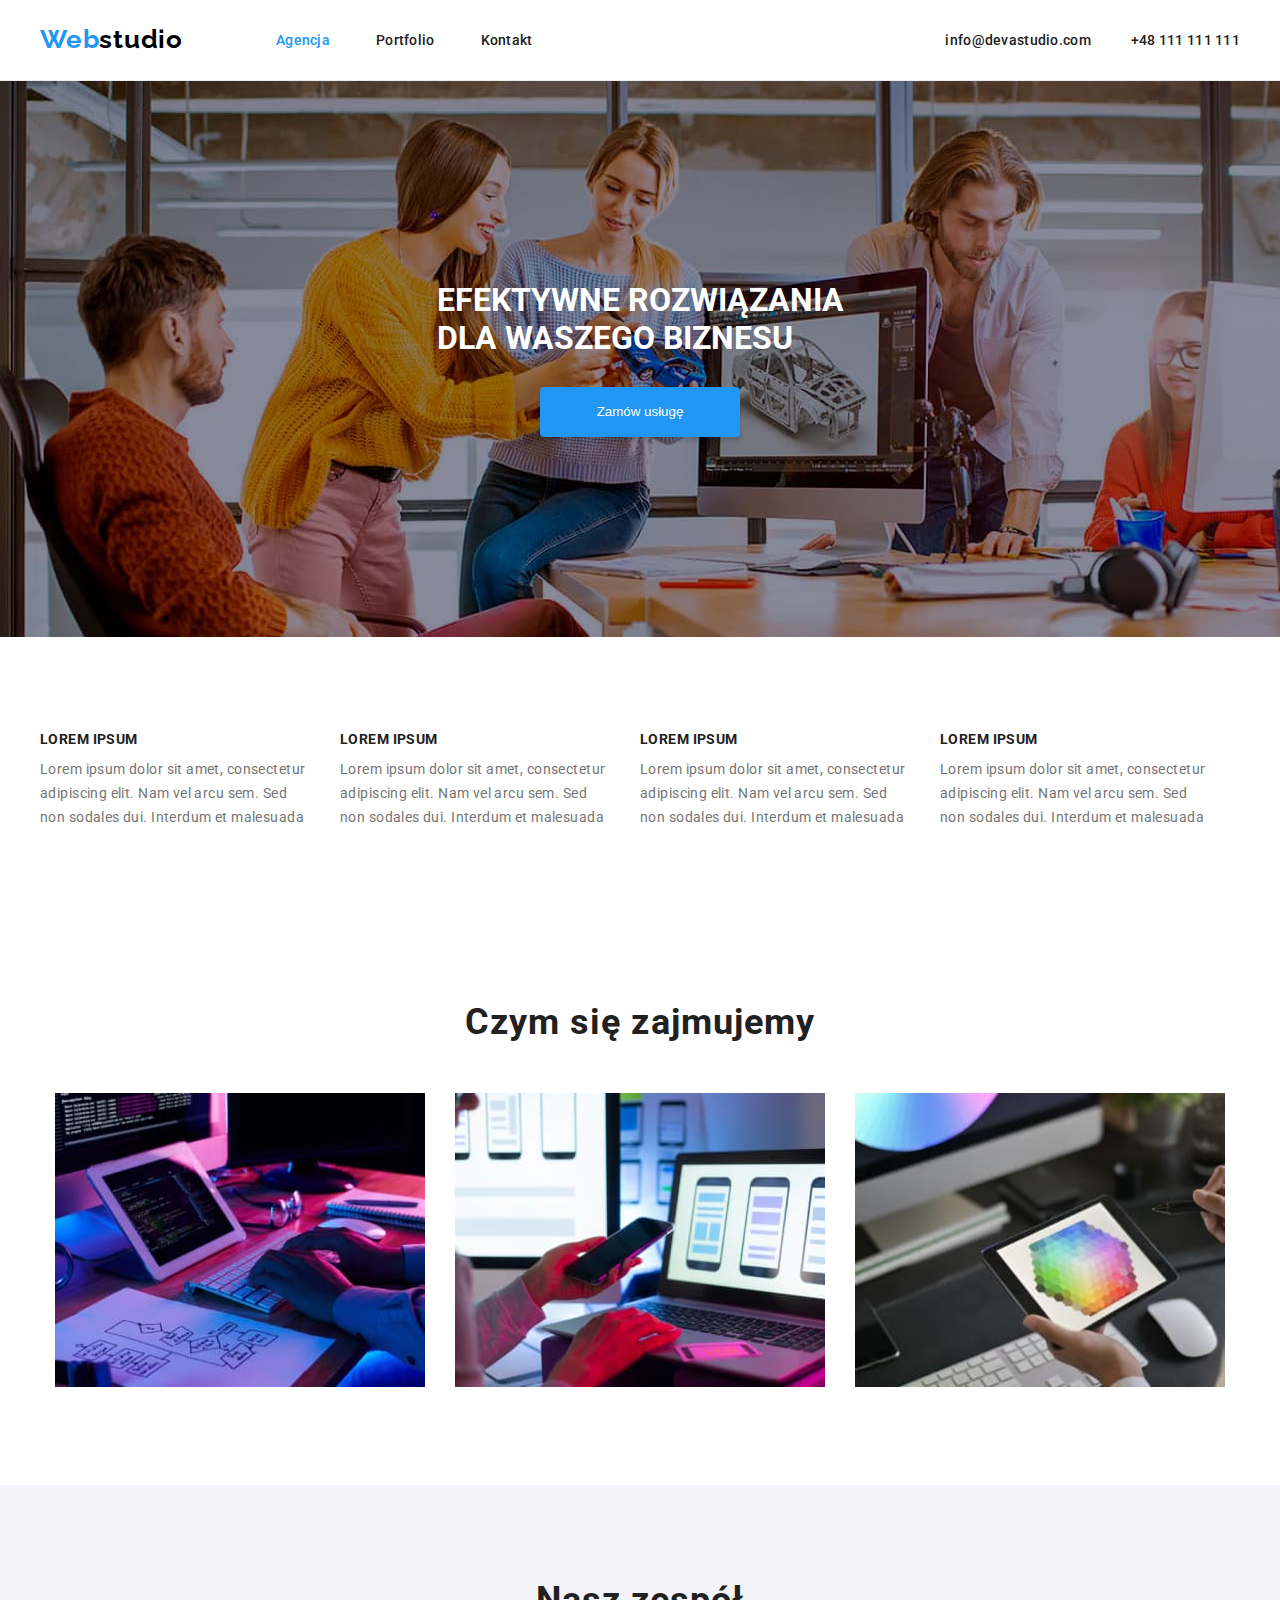
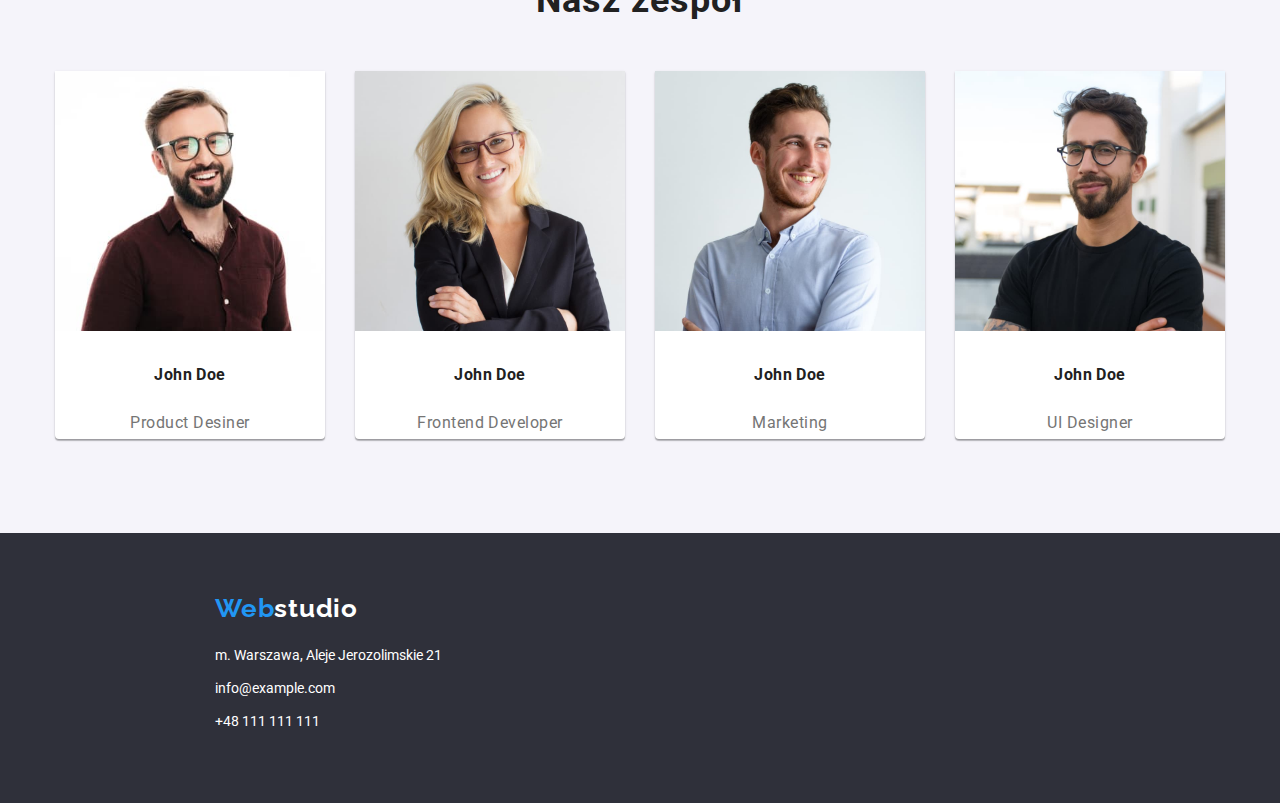
==== index.html @ 1293453a "changed class names" ====
<!DOCTYPE html>
<html lang="pl">
  <head>
    <meta charset="UTF-8" />
    <meta http-equiv="X-UA-Compatible" content="IE=edge" />
    <meta name="viewport" content="width=device-width, initial-scale=1.0" />
    <title>Webstudio</title>
    <link rel="preconnect" href="https://fonts.googleapis.com" />
    <link rel="preconnect" href="https://fonts.gstatic.com" crossorigin />
    <link
      href="https://fonts.googleapis.com/css2?family=Raleway:wght@700&family=Roboto:wght@400;500;700;900&display=swap"
      rel="stylesheet"
    />
    <link
      rel="stylesheet"
      href="https://fonts.googleapis.com/css2?family=Montserrat:wght@400;700&family=Raleway:wght@700&family=Roboto:wght@400;500;700;900&display=swap" 
    />
    <link href="./css/styles.css" rel="stylesheet" />
  </head>

  <body>
    <header class="header-container border">
      <div class="header-content">
        <nav>
          <ul class="header-content-list">
            <li>
              <a class="menu-item-one" href="./index.html"
                >Web<span class="menu-color">studio</span></a
              >
            </li>

            <li><a class="menu-item-two" href="./index.html">Agencja</a></li>

            <li>
              <a class="menu-item-three" href="./portofolio.html">Portfolio</a>
            </li>

            <li><a class="menu-item-four" href="/Kontakt">Kontakt</a></li>
          </ul>
        </nav>
        <ul class="link header-content-list">
          <li>
            <a class="menu-item-five" href="mailto:info@devstudio.com"
              >info@devastudio.com</a
            >
          </li>
          <li>
            <a class="menu-item-six" href="tel:+48111111111">+48 111 111 111</a>
          </li>
        </ul>
      </div>
    </header>

    <main class="container">
      <div class="main-title title-color size-color">
        <h1 class="main-title">EFEKTYWNE ROZWIĄZANIA <br> DLA WASZEGO BIZNESU</h1>
        <button type="button" class="box-first">Zamów usługę</button>
      </div>

      <div>
        <ul class="lorem-list">
          <li>
            <h3 class="name-color">LOREM IPSUM</h3>
            <p class="name-description">
              Lorem ipsum dolor sit amet, consectetur adipiscing elit. Nam vel
              arcu sem. Sed non sodales dui. Interdum et malesuada
            </p>
          </li>

          <li>
            <h3 class="name-color">LOREM IPSUM</h3>
            <p class="name-description">
              Lorem ipsum dolor sit amet, consectetur adipiscing elit. Nam vel
              arcu sem. Sed non sodales dui. Interdum et malesuada
            </p>
          </li>

          <li>
            <h3 class="name-color">LOREM IPSUM</h3>
            <p class="name-description">
              Lorem ipsum dolor sit amet, consectetur adipiscing elit. Nam vel
              arcu sem. Sed non sodales dui. Interdum et malesuada
            </p>
          </li>
          <li>
            <h3 class="name-color">LOREM IPSUM</h3>
            <p class="name-description">
              Lorem ipsum dolor sit amet, consectetur adipiscing elit. Nam vel
              arcu sem. Sed non sodales dui. Interdum et malesuada
            </p>
          </li>
        </ul>
      </div>

        <div class="gap">
        <h2 class="name-color second-title">Czym się zajmujemy</h2>

        <ul class="photo-first-page">
          <li>
            <img
              src="./images/index_img/klawiatura.jpg"
              alt="dłonie na klawiaturze"
              width="370"
              height="294"
            />
          </li>
          <li>
            <img
              src="./images/index_img/telefon.jpg"
              alt="telefon w dłoni"
              width="370"
              height="294"
            />
          </li>
          <li>
            <img
              src="./images/index_img/tablet.jpg"
              alt="tablet w dłoni"
              width="370"
              height="294"
            />
          </li>
        </ul>
        </div>

        <div class="page-color gap">
          <h2 class="name-color last-title">Nasz zespół</h2>
          <ul class="list-photo-name">
            <li>
              <div class="photo-name">
                <figure>
                  <img
                    src="./images/index_img/product_designer.jpg"
                    alt="zdjęcie John Doe"
                    width="270"
                    height="260"
                  />
                  <figcaption>
                    <div class="name">
                    <b>John Doe</b></div><br /><div class="occupation">
                    Product Desiner</div>
                  </figcaption>
                </figure>
              </div>
            </li>

            <li>
              <div class="photo-name">
                <figure>
                  <img
                    src="./images/index_img/frontend_developer.jpg"
                    alt="zdjęcie John Doe2"
                    width="270"
                    height="260"
                  />
                  <figcaption>
                    <div class="name">
                    <b>John Doe</b></div><br /><div class="occupation">
                    Frontend Developer</div>
                  </figcaption>
                </figure>
              </div>
            </li>

            <li>
              <div class="photo-name">
                <figure>
                  <img
                    src="./images/index_img/marketing.jpg"
                    alt="zdjęcie John Doe3"
                    width="270"
                    height="260"
                  />
                  <figcaption>
                    <div class="name">
                    <b>John Doe</b></div><br /><div class="occupation">
                    Marketing</div>
                  </figcaption>
                </figure>
              </div>
            </li>

            <li>
              <div class="photo-name">
                <figure>
                  <img
                    src="./images/index_img/ui_designer.jpg"
                    alt="zdjęcie John Doe4"
                    width="270"
                    height="260"
                  />
                  <figcaption>
                    <div class="name">
                    <b>John Doe</b></div><br /><div class="occupation">
                    UI Designer</div>
                  </figcaption>
                </figure>
              </div>
            </li>
          </ul>
        </div>

    </main>

    <footer >
      <address class="container-footer">
          <a class="foot-name" href="./index.html"
            >Web<span class="foot-menu-color">studio</span></a
          >
          <ul class="footer-list">
        <li class="foot-data">m. Warszawa, Aleje Jerozolimskie 21</li>
        <li class="foot-data">info@example.com</li>
        <li class="foot-data">+48 111 111 111</li>
      </ul>
      </address>
    </footer>
  </body>
</html>
---- css/styles.css ----
:root {
  --brand-color: #212121;
  --item-color: #2196f3;
  --link-color: #757575;
  --second-background: #f5f4fa;
  --third-background: #2f303a;
}

* {
  /* box-sizing: border-box; */
  margin: 0;
  padding: 0;
}

body {
  font-family: 'Roboto', sans-serif;
  color: var(--brand-color);
}

.menu-item-one {
  font-family: 'Raleway';
  font-weight: 700;
  font-size: 26px;
  line-height: 1.19;
  letter-spacing: 0.03em;
  color: var(--item-color);
}

.menu-item-two {
  font-weight: 500;
  font-size: 14px;
  line-height: 1.14;
  letter-spacing: 0.02em;
  color: var(--item-color);
}

.menu-item-twenty-two {
  font-weight: 500;
  font-size: 14px;
  line-height: 1.14;
  letter-spacing: 0.02em;
  color: var(--brand-color);
}

.menu-item-twenty-two:hover {
  color: var(--item-color);
}

.menu-item-twenty-two:focus {
  color: var(--item-color);
}

.menu-item-three {
  font-weight: 500;
  font-size: 14px;
  line-height: 1.14;
  letter-spacing: 0.02em;
  color: var(--brand-color);
}

.menu-item-three:hover {
  color: var(--item-color);
}

.menu-item-three:focus {
  color: var(--item-color);
}

.menu-item-thirty-three {
  font-weight: 500;
  font-size: 14px;
  line-height: 1.14;
  letter-spacing: 0.02em;
  color: var(--item-color);
}

.menu-item-four {
  font-weight: 500;
  font-size: 14px;
  line-height: 1.14;
  letter-spacing: 0.02em;
  color: var(--brand-color);
}

.menu-item-four:hover {
  color: var(--item-color);
}

.menu-item-four:focus {
  color: var(--item-color);
}

.menu-item-five {
  font-weight: 500;
  font-size: 14px;
  line-height: 1.14;
  letter-spacing: 0.02em;
  color: var(--brand-color);
}

.menu-item-five:hover {
  color: var(--item-color);
}

.menu-item-five:focus {
  color: var(--item-color);
}

.menu-item-six {
  font-weight: 500;
  font-size: 14px;
  line-height: 1.14;
  letter-spacing: 0.02em;
  color: var(--brand-color);
}

.menu-item-six:hover {
  color: var(--item-color);
}

.menu-item-six:focus {
  color: var(--item-color);
}

.menu-color {
  color: #ffffff;
}

/* 
  .list {
    list-style-type: none;
  }  */

a:link {
  text-decoration: none;
}

.email {
  text-decoration: underline;
}

.container-footer {
  min-width: 1200px;
  margin: auto;
  display: flex;
  flex-direction: column;
  align-items: flex-start;
  justify-content: center;
  padding-top: 60px;
  padding-bottom: 60px;

 
  padding-left: 215px;
  font-style: normal;
  background: var(--third-background);
}

/* .foot-menu {
    font-style: normal;
    background: var(--third-background);

  } */

.foot-name {
  font-family: 'Raleway';
  font-style: normal;
  font-weight: 700;
  font-size: 26px;
  line-height: 1.19;
  letter-spacing: 0.03em;
  color: var(--item-color);
}

.foot-name:hover,
.foot-name:focus {
  color: rgb(118, 164, 207);
}

.foot-menu-color {
  color: #ffffff;
}

.foot-menu-color:hover,
.foot-menu-color:focus {
  color: rgb(118, 164, 207);
}

.foot-data {
  font-family: 'Roboto';
  font-style: normal;
  font-weight: 400;
  font-size: 14px;
  line-height: 1.71;
  color: #ffffff;
  cursor: pointer;
  margin-bottom: 9px;
}

.foot-data:hover {
  color: rgba(255, 255, 255, 0.6);
}

.footer-list {
  list-style-type: none;
  margin-top: 20px;
}

.title-color {
  min-width: 1200px;
  /* height: 600px; */
  background: #2f303a;
  color: #ffffff;
  display: flex;
  align-items: center;
  padding-top: 200px;
  padding-bottom: 200px;
  background-image: url(/images/index_img/background-title.jpg);
  
}

.main-title {
  display: flex;
  align-items: center;
  flex-direction: column;
  justify-content: center;
}

.name-color {
  color: var(--brand-color);
}

.name-description {
  color: var(--link-color);
}

nav .menu-color {
  color: #000000;
}

.box-first {
  background: var(--item-color);
  box-shadow: 0px 4px 4px rgba(0, 0, 0, 0.15);
  border-radius: 4px;
  color: #ffffff;
  border: none;
  cursor: pointer;
  display: flex;
  justify-content: center;
  align-items: center;
  width: 200px;
  height: 50px;
  margin-top: 30px;
}

.box-first:hover {
  background: #7cbef4;
}

.buttons {
  width: 1200px;
  margin: auto;
  list-style-type: none;
  display: flex;
  justify-content: center;
  /* align-items: center; */
  margin-bottom: 56px;
  padding-top: 94px;
}

.second-nav-bar {
  display: flex;
  justify-content: center;
  align-items: center;
  margin-right: 8px;
  /* margin-top: 100px;  czy to musi tu być? */
  width: 121px;
  height: 38px;
  background: #2196f3;
  box-shadow: 0px 3px 1px rgba(0, 0, 0, 0.1), 0px 1px 2px rgba(0, 0, 0, 0.08),
    0px 2px 2px rgba(0, 0, 0, 0.12);
  border-radius: 4px;
  cursor: pointer;
}

.btn-hover {
  border: none;
  background: #ffffff;
}

.btn-hover:hover {
  background: var(--item-color);
  box-shadow: 0px 3px 1px rgba(0, 0, 0, 0.1), 0px 1px 2px rgba(0, 0, 0, 0.08),
    0px 2px 2px rgba(0, 0, 0, 0.12);
  border-radius: 4px;
}

.page-color {
  min-width: 1200px;
  margin: auto;
  background: var(--second-background);
  /* padding-top: 94px;
    padding-bottom: 94px; */
}

button[type='button'] {
  cursor: pointer;
}

.container {
  /* width: 1200px; */
  margin: auto;
  /* padding-top: 94px; */
  /* padding-bottom: 94px; */
}

.border {
  border-bottom: 1px solid #ececec;
  min-width: 1200px;
  /* padding-bottom: 94px; */
}

.header-container {
  /* width: 1200px;
  margin: auto; */
  /* padding-top: 94px; */
  padding-bottom: 25px;
  padding-top: 24px;
}

.header-content {
  width: 1200px;
  margin: auto;
  display: flex;
  align-items: center;
  justify-content: space-between;
 
}

.header-content-list {
  display: flex;
  flex-direction: row;
  align-items: center;
  list-style-type: none;
}

.menu-item-one {
  /* margin-left: 215px; */
  margin-right: 93px;
  margin-top: 24px;
  margin-bottom: 25px;
}

.menu-item-two {
  margin-top: 24px;
  margin-bottom: 25px;
  margin-right: 46px;
}

.menu-item-twenty-two {
  margin-top: 24px;
  margin-bottom: 25px;
  margin-right: 46px;
}

.menu-item-three {
  margin-top: 24px;
  margin-bottom: 25px;
  margin-right: 46px;
}

.menu-item-thirty-three {
  margin-top: 24px;
  margin-bottom: 25px;
  margin-right: 46px;
}

.menu-item-four {
  margin-top: 24px;
  margin-bottom: 25px;
  margin-right: 50px;
}

.menu-item-five {
  margin-top: 32px;
  margin-bottom: 32px;
  margin-right: 40px;
}

.menu-item-six {
  margin-top: 32px;
  margin-bottom: 32px;
}

.second-title {
  margin-bottom: 50px;
  font-family: 'Roboto';
  font-style: normal;
  font-weight: 700;
  font-size: 36px;
  line-height: 42px;
  text-align: center;
  letter-spacing: 0.03em;
}

.photo-first-page {
  gap: 30px;
  /* padding-bottom: 94px; */
  display: flex;
  list-style-type: none;
  justify-content: center;
}

.last-title {
  margin-bottom: 50px;
  font-family: 'Roboto';
  font-style: normal;
  font-weight: 700;
  font-size: 36px;
  line-height: 42px;
  text-align: center;
  letter-spacing: 0.03em;
}

.picture-portfolio {
  width: 1200px;
  margin: auto;
  display: flex;
  flex-wrap: wrap;
  justify-content: space-between;
  align-content: center;
  justify-content: center;
  list-style-type: none;
  padding-bottom: 94px;
}

.picture-portfolio > li {
  margin-left: 30px;
  margin-bottom: 30px;
}

.lorem-list {
  display: flex;
  list-style-type: none;
  justify-content: center;
}

li > h3 {
  padding-top: 94px;
  font-family: 'Roboto';
  font-style: normal;
  font-weight: 700;
  font-size: 14px;
  line-height: 16px;
  letter-spacing: 0.03em;
  text-transform: uppercase;
  margin-bottom: 10px;
}

li > p {
  font-family: 'Roboto';
  font-style: normal;
  font-weight: 400;
  font-size: 14px;
  line-height: 24px;
  letter-spacing: 0.03em;
  margin-right: 30px;
  width: 270px;
  height: 75px;
  margin-bottom: 75px;
}

.list-photo-name {
  /* width: 1200px; */
  display: flex;
  align-items: center;
  justify-content: center;
  /* justify-content: space-between; */
  list-style-type: none;
}

.photo-name {
  display: flex;
  flex-direction: row;
  align-items: flex-start;
  margin-inline: 15px;
  /* margin-right: 30px; */
  width: 270px;
  height: 368px;
  background: #ffffff;
  box-shadow: 0px 1px 3px rgba(0, 0, 0, 0.12), 0px 1px 1px rgba(0, 0, 0, 0.14),
    0px 2px 1px rgba(0, 0, 0, 0.2);
  border-radius: 0px 0px 4px 4px;
}

.name {
  display: flex;
  justify-content: center;
  align-items: center;
  padding-top: 30px;
  padding-bottom: 10px;
  font-family: 'Roboto';
font-style: normal;
font-weight: 500;
font-size: 16px;
line-height: 19px;
text-align: center;
letter-spacing: 0.03em;
margin: 0;
}

.occupation {
  display: flex;
  justify-content: center;
  align-items: center;
  padding-top: 0px;
  font-family: 'Roboto';
font-style: normal;
font-weight: 400;
font-size: 16px;
line-height: 19px;
text-align: center;
letter-spacing: 0.03em;
color: #757575;
}


.gap {
  padding-top: 94px;
  padding-bottom: 94px;
}
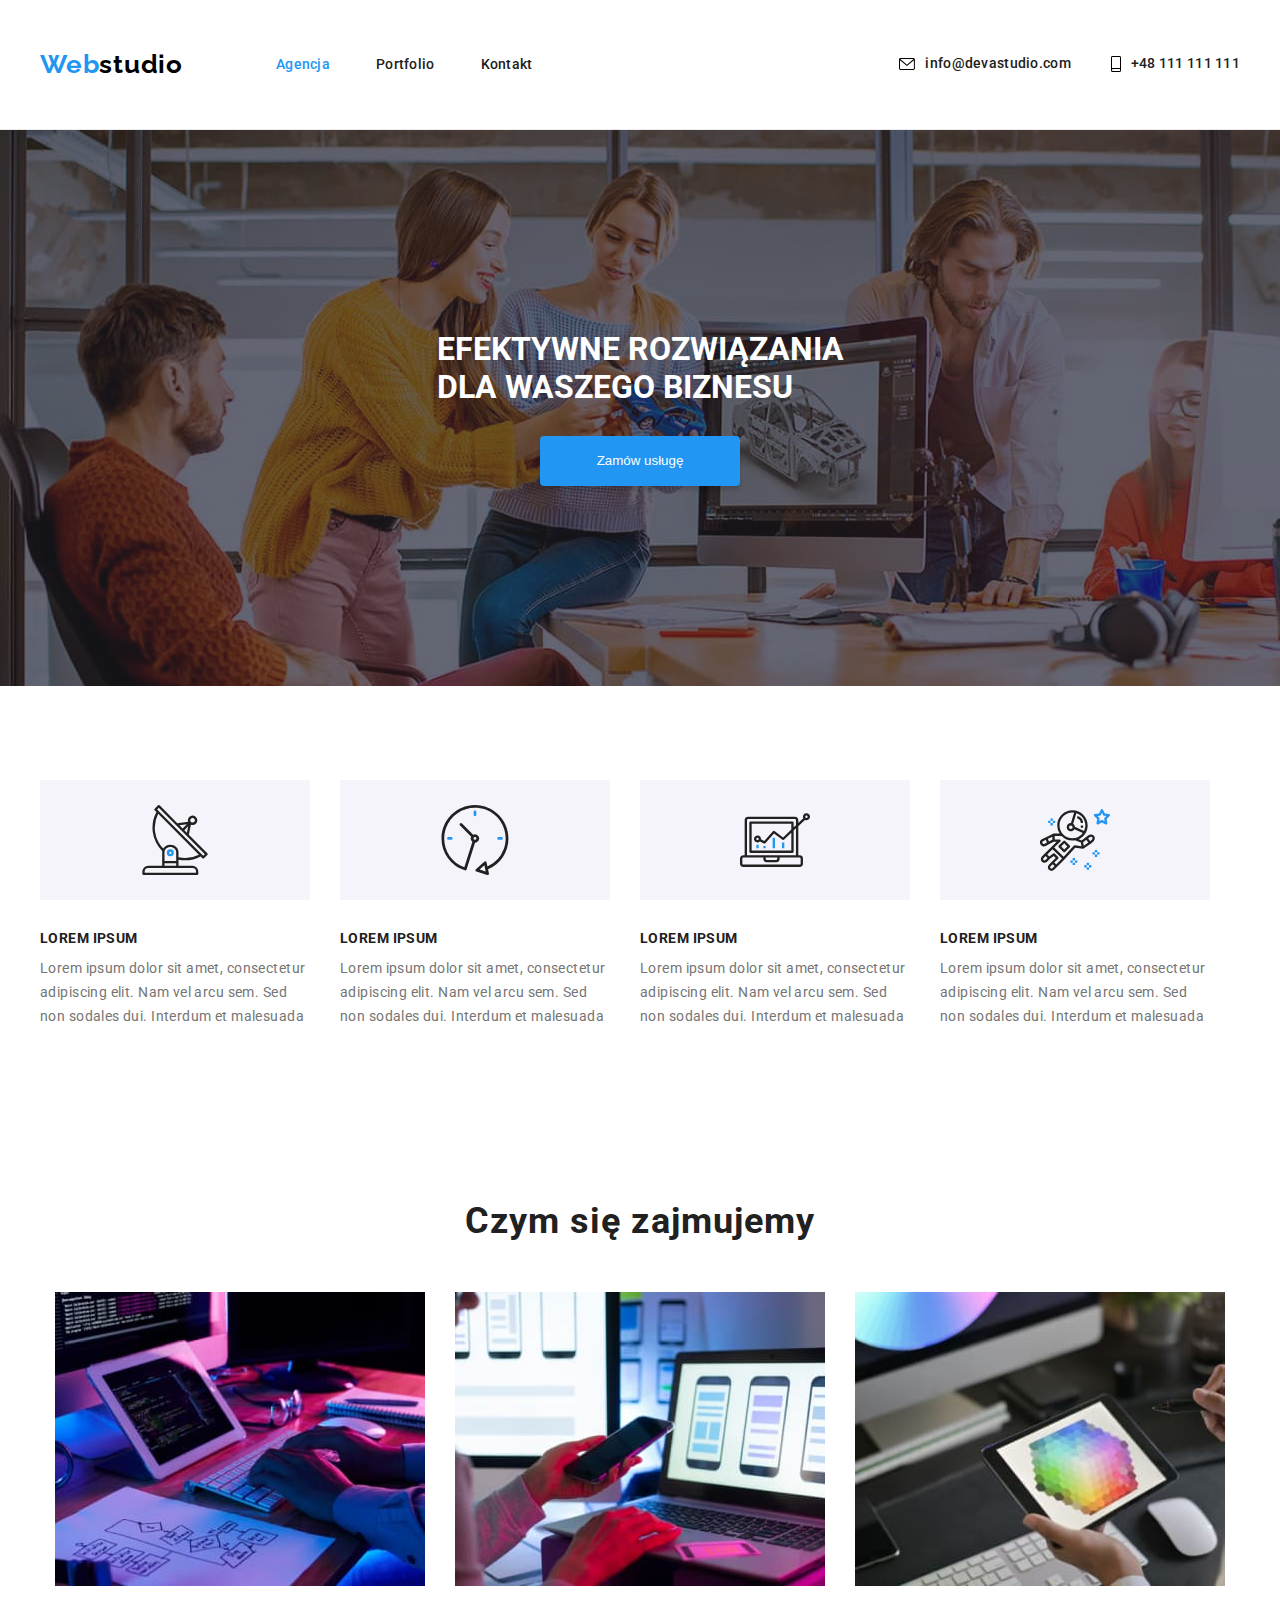
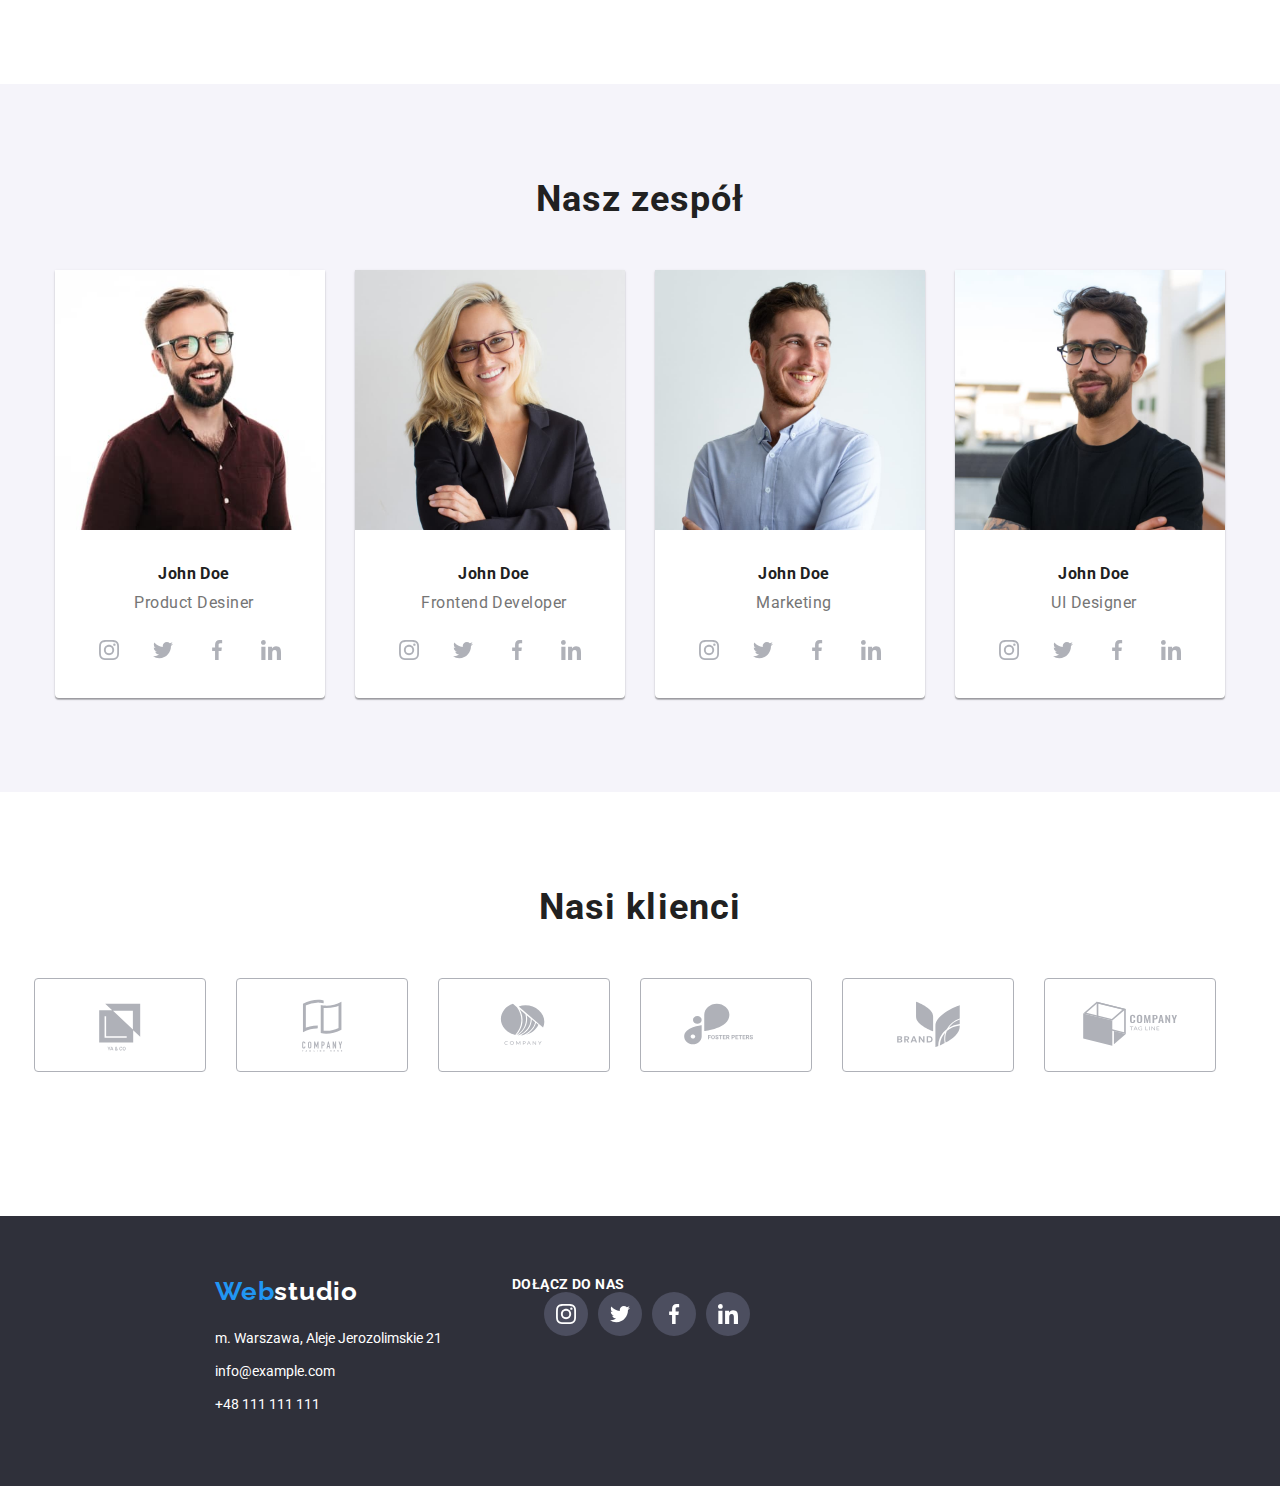
==== commit c3e23d8e: "added svg icons" ====
--- a/index.html
+++ b/index.html
@@ -39,12 +39,18 @@
           </ul>
         </nav>
         <ul class="link header-content-list">
-          <li>
+         <li class="contact">
+          <svg class="contact-icon" width="16" height="12">
+            <use href="/images/icons.svg#icon-envelope"></use>
+          </svg>
             <a class="menu-item-five" href="mailto:info@devstudio.com"
               >info@devastudio.com</a
             >
           </li>
-          <li>
+          <li class="contact">
+            <svg class="contact-icon" width="10" height="16">
+              <use href="/images/icons.svg#icon-smartphone"></use>
+            </svg>
             <a class="menu-item-six" href="tel:+48111111111">+48 111 111 111</a>
           </li>
         </ul>
@@ -57,9 +63,14 @@
         <button type="button" class="box-first">Zamów usługę</button>
       </div>
 
-      <div>
+      <div class="section-lorem-list">
         <ul class="lorem-list">
-          <li>
+
+          <li class="description">
+            <div class="lorem-description-icon">
+            <svg class="description-icon" width="70" height="70">
+              <use href="/images/icons.svg#icon-antenna-1"></use>
+            </svg></div>
             <h3 class="name-color">LOREM IPSUM</h3>
             <p class="name-description">
               Lorem ipsum dolor sit amet, consectetur adipiscing elit. Nam vel
@@ -67,7 +78,11 @@
             </p>
           </li>
 
-          <li>
+          <li class="description">
+            <div class="lorem-description-icon">
+            <svg class="description-icon" width="70" height="70">
+              <use href="images/icons.svg#icon-clock-1"></use>
+            </svg></div>
             <h3 class="name-color">LOREM IPSUM</h3>
             <p class="name-description">
               Lorem ipsum dolor sit amet, consectetur adipiscing elit. Nam vel
@@ -75,14 +90,23 @@
             </p>
           </li>
 
-          <li>
+          <li class="description">
+            <div class="lorem-description-icon">
+            <svg class="decription-icon" width="70" height="70">
+              <use href="images/icons.svg#icon-diagram-1"></use>
+            </svg></div>
             <h3 class="name-color">LOREM IPSUM</h3>
             <p class="name-description">
               Lorem ipsum dolor sit amet, consectetur adipiscing elit. Nam vel
               arcu sem. Sed non sodales dui. Interdum et malesuada
             </p>
           </li>
-          <li>
+
+          <li class="description">
+            <div class="lorem-description-icon">
+            <svg class="description-icon" width="70" height="70">
+              <use href="images/icons.svg#icon-astronaut-1"></use>
+            </svg></div>
             <h3 class="name-color">LOREM IPSUM</h3>
             <p class="name-description">
               Lorem ipsum dolor sit amet, consectetur adipiscing elit. Nam vel
@@ -97,7 +121,7 @@
 
         <ul class="photo-first-page">
           <li>
-            <img
+            <img class="img"
               src="./images/index_img/klawiatura.jpg"
               alt="dłonie na klawiaturze"
               width="370"
@@ -126,7 +150,7 @@
         <div class="page-color gap">
           <h2 class="name-color last-title">Nasz zespół</h2>
           <ul class="list-photo-name">
-            <li>
+            <li class="photo">
               <div class="photo-name">
                 <figure>
                   <img
@@ -137,12 +161,38 @@
                   />
                   <figcaption>
                     <div class="name">
-                    <b>John Doe</b></div><br /><div class="occupation">
-                    Product Desiner</div>
+                    <b>John Doe</b></div><p><div class="occupation">
+                    Product Desiner</p>      </div>
+                    <ul class="section-social-link">
+                      <li
+                      class="social-link-hover">
+                    <a class="social-link" href="#">
+                      <svg class="social-icon"><use href="/images/icons.svg#icon-instagram-2"></use></svg>
+                    </a>
+                  </li>
+                    <li>
+                    <a class="social-link" href="#">
+                      <svg class="social-icon"><use href="/images/icons.svg#icon-twitter-1"></use></svg>
+                    </a>
+                  </li>
+                    <li>
+                    <a class="social-link" href="#">
+                      <svg class="social-icon"><use href="/images/icons.svg#icon-facebook-1"></use></svg>
+                    </a>
+                  </li>
+                    <li>
+                    <a class="social-link" href="#">
+                      <svg class="social-icon"><use href="/images/icons.svg#icon-linkedin-1"></use></svg>
+                    </a>
+                  </li>
+               </ul>
                   </figcaption>
                 </figure>
+            
               </div>
             </li>
+    
+          
 
             <li>
               <div class="photo-name">
@@ -155,8 +205,30 @@
                   />
                   <figcaption>
                     <div class="name">
-                    <b>John Doe</b></div><br /><div class="occupation">
-                    Frontend Developer</div>
+                    <b>John Doe</b></div><p><div class="occupation">
+                    Frontend Developer</p></div>
+                    <ul class="section-social-link">
+                      <li>
+                    <a class="social-link" href="#">
+                      <svg class="social-icon"><use href="/images/icons.svg#icon-instagram-2"></use></svg>
+                    </a>
+                  </li>
+                    <li>
+                    <a class="social-link" href="#">
+                      <svg class="social-icon"><use href="/images/icons.svg#icon-twitter-1"></use></svg>
+                    </a>
+                  </li>
+                    <li>
+                    <a class="social-link" href="#">
+                      <svg class="social-icon"><use href="/images/icons.svg#icon-facebook-1"></use></svg>
+                    </a>
+                  </li>
+                    <li>
+                    <a class="social-link" href="#">
+                      <svg class="social-icon"><use href="/images/icons.svg#icon-linkedin-1"></use></svg>
+                    </a>
+                  </li>
+               </ul>
                   </figcaption>
                 </figure>
               </div>
@@ -164,7 +236,7 @@
 
             <li>
               <div class="photo-name">
-                <figure>
+                <figure class="img">
                   <img
                     src="./images/index_img/marketing.jpg"
                     alt="zdjęcie John Doe3"
@@ -173,8 +245,30 @@
                   />
                   <figcaption>
                     <div class="name">
-                    <b>John Doe</b></div><br /><div class="occupation">
-                    Marketing</div>
+                    <b>John Doe</b></div><p><div class="occupation">
+                    Marketing</p></div>
+                    <ul class="section-social-link">
+                      <li>
+                    <a class="social-link" href="#">
+                      <svg class="social-icon"><use href="/images/icons.svg#icon-instagram-2"></use></svg>
+                    </a>
+                  </li>
+                    <li>
+                    <a class="social-link" href="#">
+                      <svg class="social-icon"><use href="/images/icons.svg#icon-twitter-1"></use></svg>
+                    </a>
+                  </li>
+                    <li>
+                    <a class="social-link" href="#">
+                      <svg class="social-icon"><use href="/images/icons.svg#icon-facebook-1"></use></svg>
+                    </a>
+                  </li>
+                    <li>
+                    <a class="social-link" href="#">
+                      <svg class="social-icon"><use href="/images/icons.svg#icon-linkedin-1"></use></svg>
+                    </a>
+                  </li>
+               </ul>
                   </figcaption>
                 </figure>
               </div>
@@ -191,8 +285,30 @@
                   />
                   <figcaption>
                     <div class="name">
-                    <b>John Doe</b></div><br /><div class="occupation">
-                    UI Designer</div>
+                    <b>John Doe</b></div><p><div class="occupation">
+                    UI Designer</p></div>
+                    <ul class="section-social-link">
+                      <li>
+                    <a class="social-link" href="#">
+                      <svg class="social-icon"><use href="/images/icons.svg#icon-instagram-2"></use></svg>
+                    </a>
+                  </li>
+                    <li>
+                    <a class="social-link" href="#">
+                      <svg class="social-icon"><use href="/images/icons.svg#icon-twitter-1"></use></svg>
+                    </a>
+                  </li>
+                    <li>
+                    <a class="social-link" href="#">
+                      <svg class="social-icon"><use href="/images/icons.svg#icon-facebook-1"></use></svg>
+                    </a>
+                  </li>
+                    <li>
+                    <a class="social-link" href="#">
+                      <svg class="social-icon"><use href="/images/icons.svg#icon-linkedin-1"></use></svg>
+                    </a>
+                  </li>
+               </ul>
                   </figcaption>
                 </figure>
               </div>
@@ -200,10 +316,24 @@
           </ul>
         </div>
 
+        <div class="last-section">
+          <h2 class="name-color last-title">Nasi klienci</h2>
+          <ul class="last-section-list">
+            <li>
+            <div class="last-section-icon-border">  <svg class="last-section-icon"> <use href="/images/icons.svg#icon-client-1"></use></svg></div>
+            </li>
+            <li> <div class="last-section-icon-border">  <svg class="last-section-icon"> <use href="/images/icons.svg#icon-client-2"></use></svg></div></li>
+            <li>  <div class="last-section-icon-border"> <svg class="last-section-icon"> <use href="/images/icons.svg#icon-client-3"></use></svg></div></li>
+            <li> <div class="last-section-icon-border">  <svg class="last-section-icon"> <use href="/images/icons.svg#icon-client-4"></use></svg></div></li>
+            <li> <div class="last-section-icon-border">  <svg class="last-section-icon"> <use href="/images/icons.svg#icon-client-5"></use></svg></div></li>
+            <li>  <div class="last-section-icon-border"> <svg class="last-section-icon"> <use href="/images/icons.svg#icon-client-6"></use></svg></div></li>
+          </ul>
+        </div>
     </main>
 
     <footer >
       <address class="container-footer">
+        <div class="footer-address">
           <a class="foot-name" href="./index.html"
             >Web<span class="foot-menu-color">studio</span></a
           >
@@ -212,6 +342,32 @@
         <li class="foot-data">info@example.com</li>
         <li class="foot-data">+48 111 111 111</li>
       </ul>
+    </div>
+    <div class="footer-second-section">
+      <p class="footer-second-section-title">dołącz do nas</p>
+      <ul class="section-social-link-footer">
+        <li>
+      <a class="social-link-footer" href="#">
+        <svg class="social-icon-footer"><use href="/images/icons.svg#icon-instagram-2"></use></svg>
+      </a>
+    </li>
+      <li>
+      <a class="social-link-footer" href="#">
+        <svg class="social-icon-footer"><use href="/images/icons.svg#icon-twitter-1"></use></svg>
+      </a>
+    </li>
+      <li>
+      <a class="social-link-footer" href="#">
+        <svg class="social-icon-footer"><use href="/images/icons.svg#icon-facebook-1"></use></svg>
+      </a>
+    </li>
+      <li>
+      <a class="social-link-footer" href="#">
+        <svg class="social-icon-footer"><use href="/images/icons.svg#icon-linkedin-1"></use></svg>
+      </a>
+    </li>
+ </ul>
+    </div>
       </address>
     </footer>
   </body>
--- a/css/styles.css
+++ b/css/styles.css
@@ -96,10 +96,20 @@
   line-height: 1.14;
   letter-spacing: 0.02em;
   color: var(--brand-color);
+  margin-left: 10px;
 }
 
 .menu-item-five:hover {
   color: var(--item-color);
+}
+
+.contact:hover,
+.contact:focus {
+  fill: var(--item-color)
+}
+
+.contact-icon {
+  cursor: pointer;
 }
 
 .menu-item-five:focus {
@@ -112,7 +122,10 @@
   line-height: 1.14;
   letter-spacing: 0.02em;
   color: var(--brand-color);
-}
+  margin-left: 10px;
+}
+
+
 
 .menu-item-six:hover {
   color: var(--item-color);
@@ -126,11 +139,6 @@
   color: #ffffff;
 }
 
-/* 
-  .list {
-    list-style-type: none;
-  }  */
-
 a:link {
   text-decoration: none;
 }
@@ -139,27 +147,28 @@
   text-decoration: underline;
 }
 
+.contact {
+  display: flex;
+  align-items: center;
+  justify-content: center;
+  margin: auto;
+}
+
 .container-footer {
   min-width: 1200px;
   margin: auto;
   display: flex;
-  flex-direction: column;
   align-items: flex-start;
-  justify-content: center;
   padding-top: 60px;
   padding-bottom: 60px;
-
- 
   padding-left: 215px;
   font-style: normal;
   background: var(--third-background);
 }
 
-/* .foot-menu {
-    font-style: normal;
-    background: var(--third-background);
-
-  } */
+.fotter-address {
+  margin-right: 70px;
+}
 
 .foot-name {
   font-family: 'Raleway';
@@ -174,6 +183,7 @@
 .foot-name:hover,
 .foot-name:focus {
   color: rgb(118, 164, 207);
+  transition: all 0,2s;
 }
 
 .foot-menu-color {
@@ -204,7 +214,67 @@
   list-style-type: none;
   margin-top: 20px;
 }
-
+.footer-second-section {
+justify-content: flex-start;
+margin-left: 70px;
+}
+
+
+.footer-second-section-title {
+  font-family: 'Roboto';
+font-style: normal;
+font-weight: 700;
+font-size: 14px;
+line-height: 16px;
+letter-spacing: 0.03em;
+text-transform: uppercase;
+color: #FFFFFF;
+display: flex;
+justify-content: flex-start;
+}
+
+
+.section-social-link-footer {
+  display: flex;
+list-style-type: none;
+align-items: center;
+justify-content: space-around;
+margin-bottom: 30px;
+margin-right: 30px;
+margin-left: 32px;
+}
+
+.social-icon-footer {
+  width: 20px;
+  height: 20px;
+  fill: white;
+}
+
+.social-icon-footer:hover,
+.social-icon:focus {
+  fill: white;
+}
+
+.social-link-footer {
+  display: flex;
+  align-items: center;
+  justify-content: center;
+  width: 44px;
+  height: 44px;
+  background-color: white;
+  border-radius: 50%;
+  margin-right: 10px;
+}
+
+.social-link-footer,
+.social-link-footer {
+background-color: #4c4e5f;
+}
+
+.social-link-footer:hover,
+.social-link-footer:focus {
+background-color: var(--item-color);
+}
 .title-color {
   min-width: 1200px;
   /* height: 600px; */
@@ -214,7 +284,8 @@
   align-items: center;
   padding-top: 200px;
   padding-bottom: 200px;
-  background-image: url(/images/index_img/background-title.jpg);
+  background-image: linear-gradient(rgba(47, 48, 58, 0.4),rgba(47, 48, 58, 0.4)),
+  url(/images/index_img/background-title.jpg);
   
 }
 
@@ -275,12 +346,13 @@
   /* margin-top: 100px;  czy to musi tu być? */
   width: 121px;
   height: 38px;
-  background: #2196f3;
+  /* background: #2196f3; */
   box-shadow: 0px 3px 1px rgba(0, 0, 0, 0.1), 0px 1px 2px rgba(0, 0, 0, 0.08),
     0px 2px 2px rgba(0, 0, 0, 0.12);
   border-radius: 4px;
   cursor: pointer;
 }
+
 
 .btn-hover {
   border: none;
@@ -298,8 +370,6 @@
   min-width: 1200px;
   margin: auto;
   background: var(--second-background);
-  /* padding-top: 94px;
-    padding-bottom: 94px; */
 }
 
 button[type='button'] {
@@ -438,6 +508,26 @@
   margin-bottom: 30px;
 }
 
+.section-lorem-list {
+  padding-top: 94px;
+}
+/* 
+.description {
+  margin: auto;
+} */
+
+.lorem-description-icon {
+  width: 270px;
+  height: 120px;
+background-color: #F5F4FA;
+display: flex;
+margin: auto;
+align-items: center;
+justify-content: center;
+margin-right: 30px;
+}
+
+
 .lorem-list {
   display: flex;
   list-style-type: none;
@@ -445,7 +535,7 @@
 }
 
 li > h3 {
-  padding-top: 94px;
+  padding-top: 30px;
   font-family: 'Roboto';
   font-style: normal;
   font-weight: 700;
@@ -470,34 +560,31 @@
 }
 
 .list-photo-name {
-  /* width: 1200px; */
-  display: flex;
-  align-items: center;
-  justify-content: center;
-  /* justify-content: space-between; */
+  display: flex;
+  align-items: center;
+  justify-content: center;
   list-style-type: none;
 }
 
+/* .photo {
+  width: 270px;
+  height: 428px;
+} */
 .photo-name {
   display: flex;
   flex-direction: row;
   align-items: flex-start;
   margin-inline: 15px;
-  /* margin-right: 30px; */
-  width: 270px;
-  height: 368px;
+ 
   background: #ffffff;
   box-shadow: 0px 1px 3px rgba(0, 0, 0, 0.12), 0px 1px 1px rgba(0, 0, 0, 0.14),
     0px 2px 1px rgba(0, 0, 0, 0.2);
   border-radius: 0px 0px 4px 4px;
+  width: 270px;
+  height: 428px;
 }
 
 .name {
-  display: flex;
-  justify-content: center;
-  align-items: center;
-  padding-top: 30px;
-  padding-bottom: 10px;
   font-family: 'Roboto';
 font-style: normal;
 font-weight: 500;
@@ -505,14 +592,11 @@
 line-height: 19px;
 text-align: center;
 letter-spacing: 0.03em;
-margin: 0;
-}
+margin-top: 30px
+}
+
 
 .occupation {
-  display: flex;
-  justify-content: center;
-  align-items: center;
-  padding-top: 0px;
   font-family: 'Roboto';
 font-style: normal;
 font-weight: 400;
@@ -521,10 +605,86 @@
 text-align: center;
 letter-spacing: 0.03em;
 color: #757575;
-}
-
+margin-top: 10px;
+margin-bottom: 16px;
+}
+
+
+.section-social-link {
+  display: flex;
+list-style-type: none;
+align-items: center;
+justify-content: space-around;
+margin-bottom: 30px;
+margin-right: 30px;
+margin-left: 32px;
+}
+
+.social-icon {
+  width: 20px;
+  height: 20px;
+  fill: #AFB1B8;
+}
+
+.social-icon:hover,
+.social-icon:focus {
+  fill: white;
+  transition: all 0,2s;
+}
+
+.social-link {
+  display: flex;
+  align-items: center;
+  justify-content: center;
+  width: 44px;
+  height: 44px;
+  background-color: white;
+  border-radius: 50%;
+  margin-right: 10px;
+}
+
+.social-link:hover,
+.social-link:focus {
+background-color: var(--item-color);
+transition: all 0,2s;
+}
 
 .gap {
   padding-top: 94px;
   padding-bottom: 94px;
 }
+
+.last-section {
+  padding-top: 94px;
+margin-bottom: 50px;
+fill:  #AFB1B8;
+}
+
+.last-section-icon-border {
+  display: flex;
+  width: 170px;
+height: 92px;
+border: 1px solid #AFB1B8;
+border-radius: 4px;
+margin-right: 30px;
+cursor: pointer;
+}
+
+.last-section-icon-border:hover,
+.last-section-icon-border:focus {
+  border-color: var(--item-color);
+}
+
+
+.last-section-icon:hover, 
+.last-section-icon:focus {
+  fill: var(--item-color)
+}
+
+.last-section-list {
+  display: flex;
+list-style-type: none;
+justify-content: center;
+padding-bottom: 94px;
+}
+
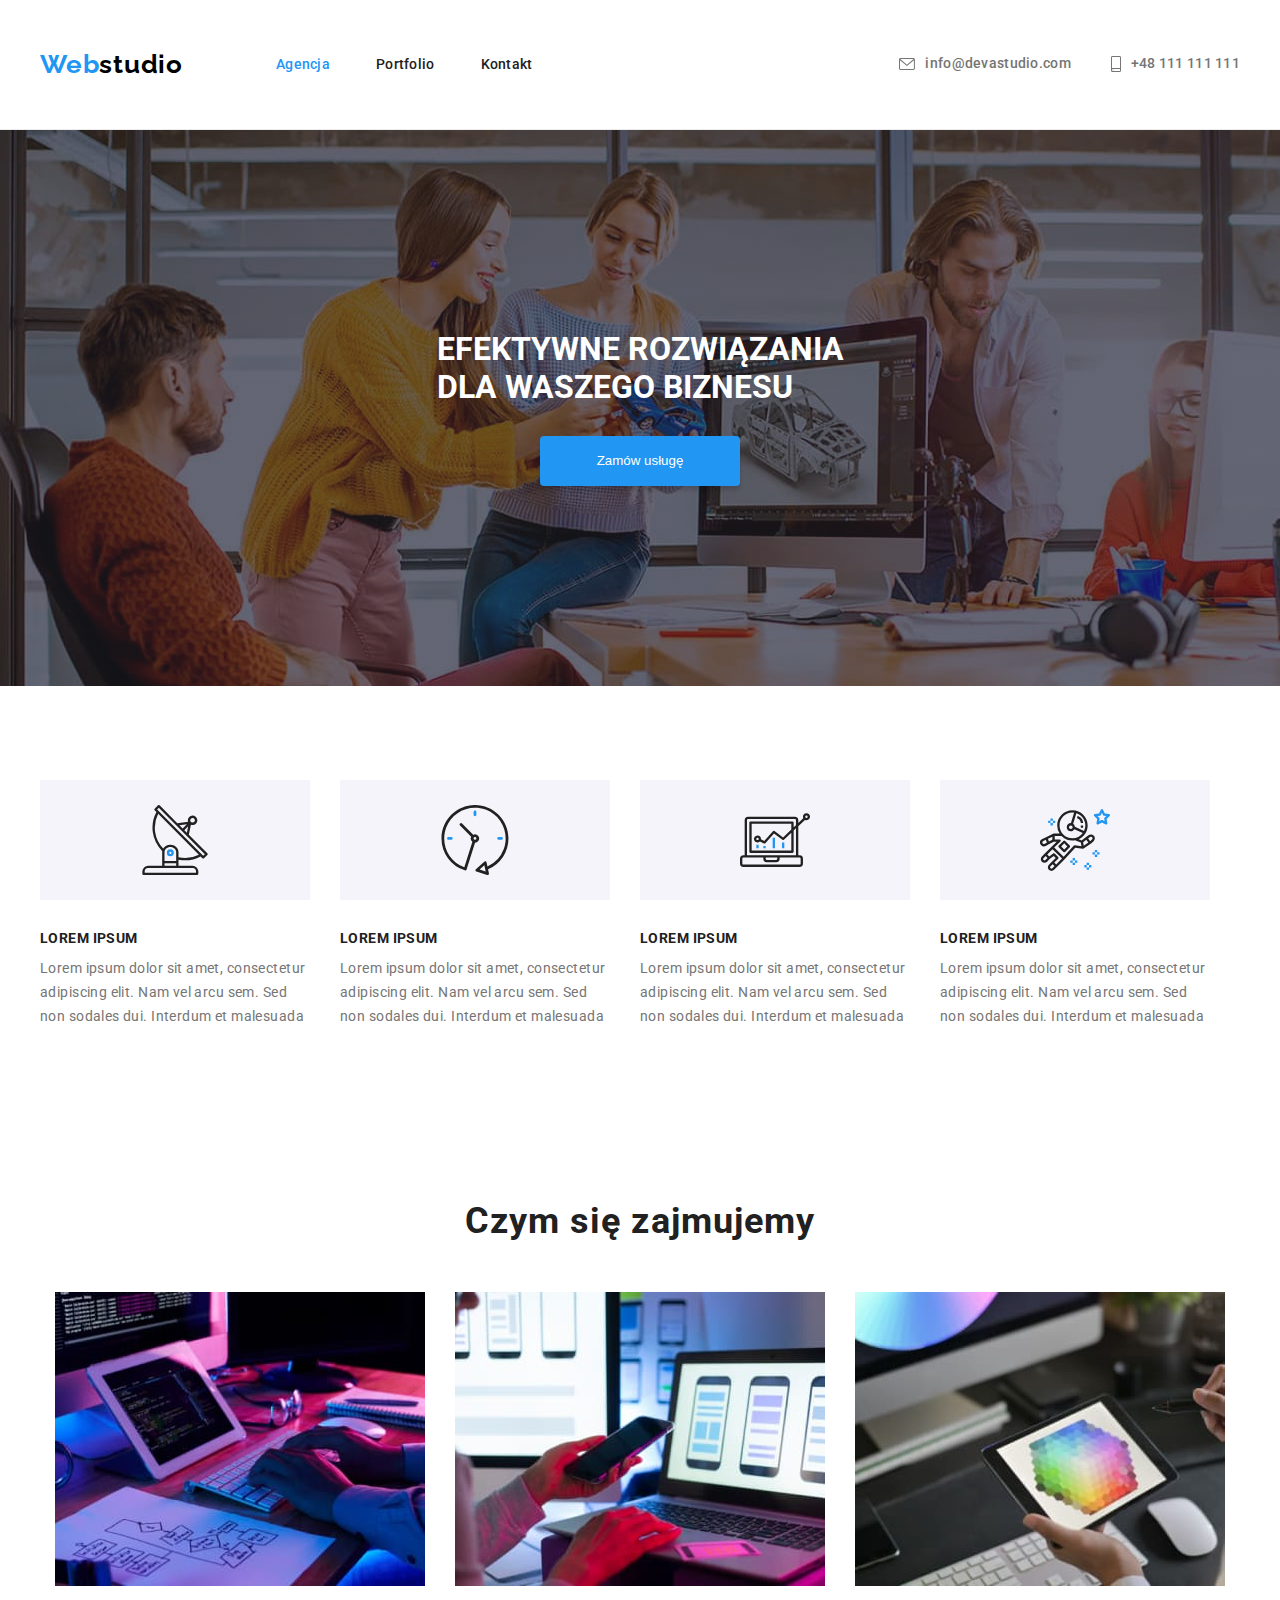
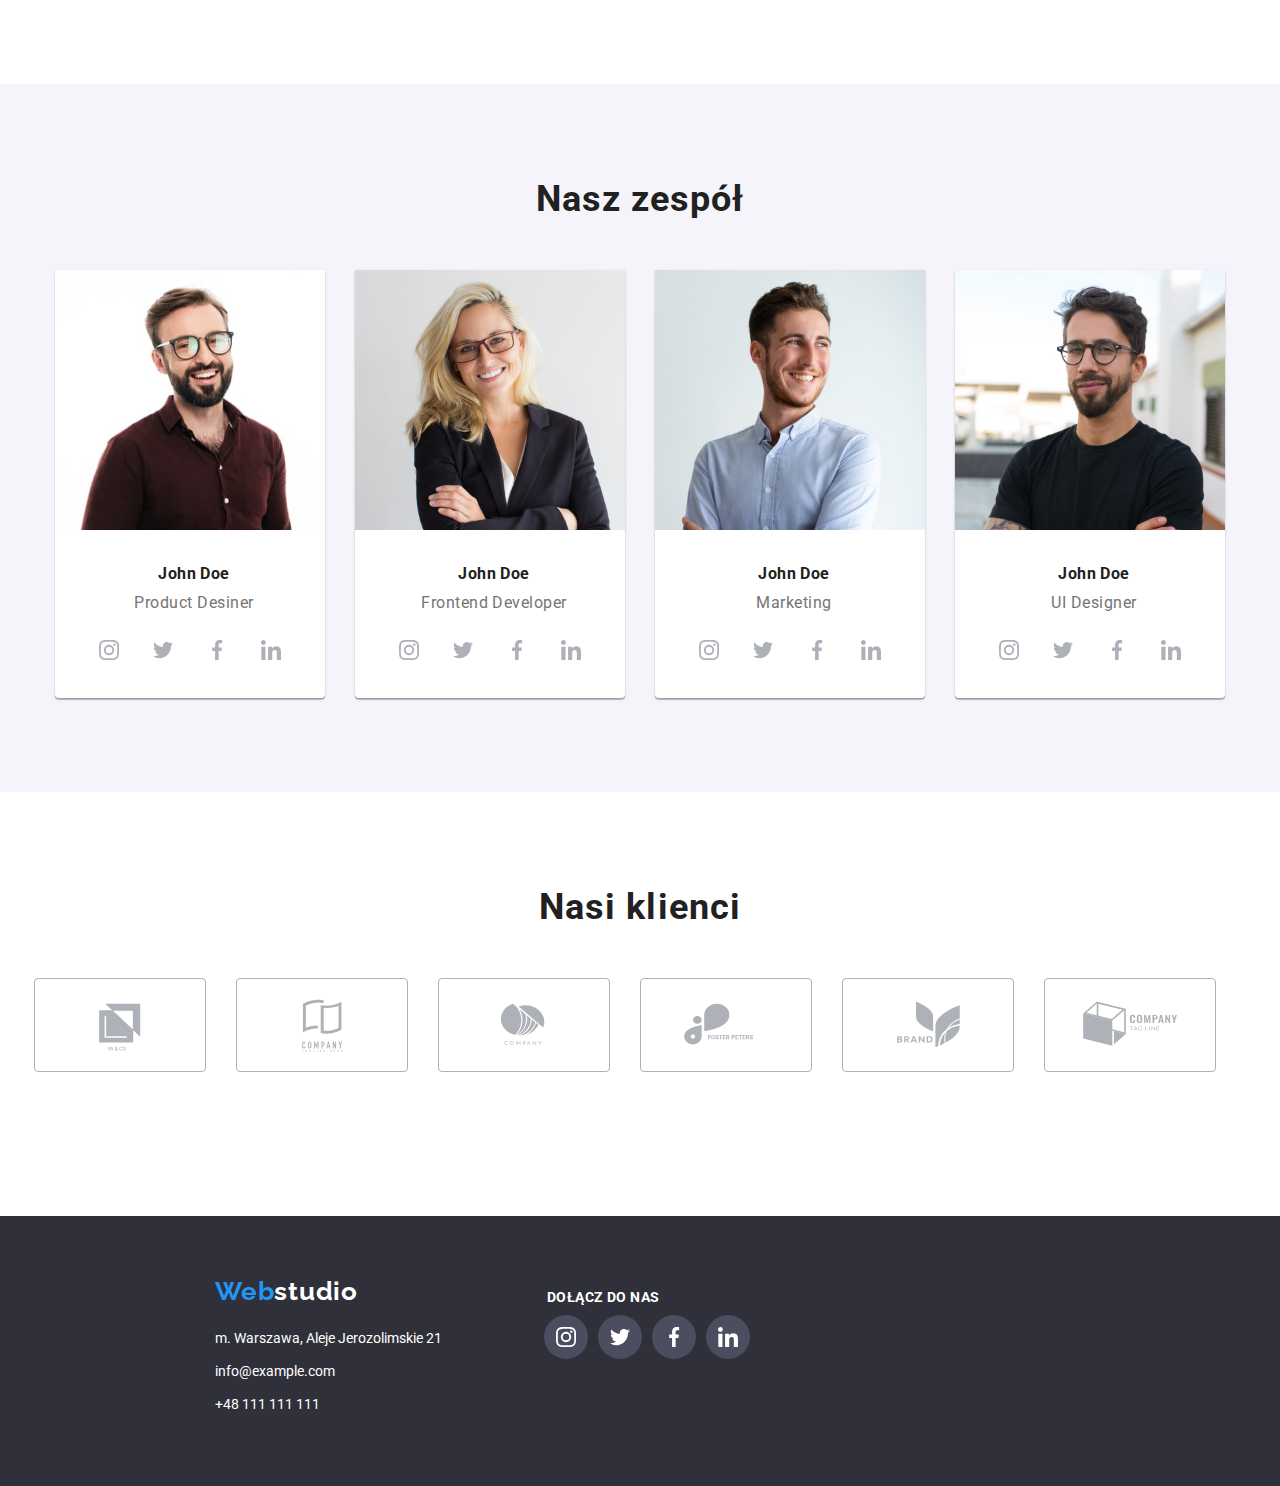
==== commit 0ce0da84: "changed position of second footer section" ====
--- a/index.html
+++ b/index.html
@@ -41,7 +41,7 @@
         <ul class="link header-content-list">
          <li class="contact">
           <svg class="contact-icon" width="16" height="12">
-            <use href="/images/icons.svg#icon-envelope"></use>
+            <use href="./images/icons.svg#icon-envelope"></use>
           </svg>
             <a class="menu-item-five" href="mailto:info@devstudio.com"
               >info@devastudio.com</a
@@ -49,7 +49,7 @@
           </li>
           <li class="contact">
             <svg class="contact-icon" width="10" height="16">
-              <use href="/images/icons.svg#icon-smartphone"></use>
+              <use href="./images/icons.svg#icon-smartphone"></use>
             </svg>
             <a class="menu-item-six" href="tel:+48111111111">+48 111 111 111</a>
           </li>
@@ -69,7 +69,7 @@
           <li class="description">
             <div class="lorem-description-icon">
             <svg class="description-icon" width="70" height="70">
-              <use href="/images/icons.svg#icon-antenna-1"></use>
+              <use href="./images/icons.svg#icon-antenna-1"></use>
             </svg></div>
             <h3 class="name-color">LOREM IPSUM</h3>
             <p class="name-description">
@@ -81,7 +81,7 @@
           <li class="description">
             <div class="lorem-description-icon">
             <svg class="description-icon" width="70" height="70">
-              <use href="images/icons.svg#icon-clock-1"></use>
+              <use href="./images/icons.svg#icon-clock-1"></use>
             </svg></div>
             <h3 class="name-color">LOREM IPSUM</h3>
             <p class="name-description">
@@ -93,7 +93,7 @@
           <li class="description">
             <div class="lorem-description-icon">
             <svg class="decription-icon" width="70" height="70">
-              <use href="images/icons.svg#icon-diagram-1"></use>
+              <use href="./images/icons.svg#icon-diagram-1"></use>
             </svg></div>
             <h3 class="name-color">LOREM IPSUM</h3>
             <p class="name-description">
@@ -105,7 +105,7 @@
           <li class="description">
             <div class="lorem-description-icon">
             <svg class="description-icon" width="70" height="70">
-              <use href="images/icons.svg#icon-astronaut-1"></use>
+              <use href="./images/icons.svg#icon-astronaut-1"></use>
             </svg></div>
             <h3 class="name-color">LOREM IPSUM</h3>
             <p class="name-description">
@@ -167,22 +167,22 @@
                       <li
                       class="social-link-hover">
                     <a class="social-link" href="#">
-                      <svg class="social-icon"><use href="/images/icons.svg#icon-instagram-2"></use></svg>
-                    </a>
-                  </li>
-                    <li>
-                    <a class="social-link" href="#">
-                      <svg class="social-icon"><use href="/images/icons.svg#icon-twitter-1"></use></svg>
-                    </a>
-                  </li>
-                    <li>
-                    <a class="social-link" href="#">
-                      <svg class="social-icon"><use href="/images/icons.svg#icon-facebook-1"></use></svg>
-                    </a>
-                  </li>
-                    <li>
-                    <a class="social-link" href="#">
-                      <svg class="social-icon"><use href="/images/icons.svg#icon-linkedin-1"></use></svg>
+                      <svg class="social-icon"><use href="./images/icons.svg#icon-instagram-2"></use></svg>
+                    </a>
+                  </li>
+                    <li>
+                    <a class="social-link" href="#">
+                      <svg class="social-icon"><use href="./images/icons.svg#icon-twitter-1"></use></svg>
+                    </a>
+                  </li>
+                    <li>
+                    <a class="social-link" href="#">
+                      <svg class="social-icon"><use href="./images/icons.svg#icon-facebook-1"></use></svg>
+                    </a>
+                  </li>
+                    <li>
+                    <a class="social-link" href="#">
+                      <svg class="social-icon"><use href="./images/icons.svg#icon-linkedin-1"></use></svg>
                     </a>
                   </li>
                </ul>
@@ -210,22 +210,22 @@
                     <ul class="section-social-link">
                       <li>
                     <a class="social-link" href="#">
-                      <svg class="social-icon"><use href="/images/icons.svg#icon-instagram-2"></use></svg>
-                    </a>
-                  </li>
-                    <li>
-                    <a class="social-link" href="#">
-                      <svg class="social-icon"><use href="/images/icons.svg#icon-twitter-1"></use></svg>
-                    </a>
-                  </li>
-                    <li>
-                    <a class="social-link" href="#">
-                      <svg class="social-icon"><use href="/images/icons.svg#icon-facebook-1"></use></svg>
-                    </a>
-                  </li>
-                    <li>
-                    <a class="social-link" href="#">
-                      <svg class="social-icon"><use href="/images/icons.svg#icon-linkedin-1"></use></svg>
+                      <svg class="social-icon"><use href="./images/icons.svg#icon-instagram-2"></use></svg>
+                    </a>
+                  </li>
+                    <li>
+                    <a class="social-link" href="#">
+                      <svg class="social-icon"><use href="./images/icons.svg#icon-twitter-1"></use></svg>
+                    </a>
+                  </li>
+                    <li>
+                    <a class="social-link" href="#">
+                      <svg class="social-icon"><use href="./images/icons.svg#icon-facebook-1"></use></svg>
+                    </a>
+                  </li>
+                    <li>
+                    <a class="social-link" href="#">
+                      <svg class="social-icon"><use href="./images/icons.svg#icon-linkedin-1"></use></svg>
                     </a>
                   </li>
                </ul>
@@ -250,22 +250,22 @@
                     <ul class="section-social-link">
                       <li>
                     <a class="social-link" href="#">
-                      <svg class="social-icon"><use href="/images/icons.svg#icon-instagram-2"></use></svg>
-                    </a>
-                  </li>
-                    <li>
-                    <a class="social-link" href="#">
-                      <svg class="social-icon"><use href="/images/icons.svg#icon-twitter-1"></use></svg>
-                    </a>
-                  </li>
-                    <li>
-                    <a class="social-link" href="#">
-                      <svg class="social-icon"><use href="/images/icons.svg#icon-facebook-1"></use></svg>
-                    </a>
-                  </li>
-                    <li>
-                    <a class="social-link" href="#">
-                      <svg class="social-icon"><use href="/images/icons.svg#icon-linkedin-1"></use></svg>
+                      <svg class="social-icon"><use href="./images/icons.svg#icon-instagram-2"></use></svg>
+                    </a>
+                  </li>
+                    <li>
+                    <a class="social-link" href="#">
+                      <svg class="social-icon"><use href="./images/icons.svg#icon-twitter-1"></use></svg>
+                    </a>
+                  </li>
+                    <li>
+                    <a class="social-link" href="#">
+                      <svg class="social-icon"><use href="./images/icons.svg#icon-facebook-1"></use></svg>
+                    </a>
+                  </li>
+                    <li>
+                    <a class="social-link" href="#">
+                      <svg class="social-icon"><use href="./images/icons.svg#icon-linkedin-1"></use></svg>
                     </a>
                   </li>
                </ul>
@@ -290,22 +290,22 @@
                     <ul class="section-social-link">
                       <li>
                     <a class="social-link" href="#">
-                      <svg class="social-icon"><use href="/images/icons.svg#icon-instagram-2"></use></svg>
-                    </a>
-                  </li>
-                    <li>
-                    <a class="social-link" href="#">
-                      <svg class="social-icon"><use href="/images/icons.svg#icon-twitter-1"></use></svg>
-                    </a>
-                  </li>
-                    <li>
-                    <a class="social-link" href="#">
-                      <svg class="social-icon"><use href="/images/icons.svg#icon-facebook-1"></use></svg>
-                    </a>
-                  </li>
-                    <li>
-                    <a class="social-link" href="#">
-                      <svg class="social-icon"><use href="/images/icons.svg#icon-linkedin-1"></use></svg>
+                      <svg class="social-icon"><use href="./images/icons.svg#icon-instagram-2"></use></svg>
+                    </a>
+                  </li>
+                    <li>
+                    <a class="social-link" href="#">
+                      <svg class="social-icon"><use href="./images/icons.svg#icon-twitter-1"></use></svg>
+                    </a>
+                  </li>
+                    <li>
+                    <a class="social-link" href="#">
+                      <svg class="social-icon"><use href="./images/icons.svg#icon-facebook-1"></use></svg>
+                    </a>
+                  </li>
+                    <li>
+                    <a class="social-link" href="#">
+                      <svg class="social-icon"><use href="./images/icons.svg#icon-linkedin-1"></use></svg>
                     </a>
                   </li>
                </ul>
@@ -320,13 +320,13 @@
           <h2 class="name-color last-title">Nasi klienci</h2>
           <ul class="last-section-list">
             <li>
-            <div class="last-section-icon-border">  <svg class="last-section-icon"> <use href="/images/icons.svg#icon-client-1"></use></svg></div>
-            </li>
-            <li> <div class="last-section-icon-border">  <svg class="last-section-icon"> <use href="/images/icons.svg#icon-client-2"></use></svg></div></li>
-            <li>  <div class="last-section-icon-border"> <svg class="last-section-icon"> <use href="/images/icons.svg#icon-client-3"></use></svg></div></li>
-            <li> <div class="last-section-icon-border">  <svg class="last-section-icon"> <use href="/images/icons.svg#icon-client-4"></use></svg></div></li>
-            <li> <div class="last-section-icon-border">  <svg class="last-section-icon"> <use href="/images/icons.svg#icon-client-5"></use></svg></div></li>
-            <li>  <div class="last-section-icon-border"> <svg class="last-section-icon"> <use href="/images/icons.svg#icon-client-6"></use></svg></div></li>
+            <div class="last-section-icon-border">  <svg class="last-section-icon"> <use href="./images/icons.svg#icon-client-1"></use></svg></div>
+            </li>
+            <li> <div class="last-section-icon-border">  <svg class="last-section-icon"> <use href="./images/icons.svg#icon-client-2"></use></svg></div></li>
+            <li>  <div class="last-section-icon-border"> <svg class="last-section-icon"> <use href="./images/icons.svg#icon-client-3"></use></svg></div></li>
+            <li> <div class="last-section-icon-border">  <svg class="last-section-icon"> <use href="./images/icons.svg#icon-client-4"></use></svg></div></li>
+            <li> <div class="last-section-icon-border">  <svg class="last-section-icon"> <use href="./images/icons.svg#icon-client-5"></use></svg></div></li>
+            <li>  <div class="last-section-icon-border"> <svg class="last-section-icon"> <use href="./images/icons.svg#icon-client-6"></use></svg></div></li>
           </ul>
         </div>
     </main>
@@ -339,8 +339,8 @@
           >
           <ul class="footer-list">
         <li class="foot-data">m. Warszawa, Aleje Jerozolimskie 21</li>
-        <li class="foot-data">info@example.com</li>
-        <li class="foot-data">+48 111 111 111</li>
+        <li class="foot-data"><a class="footer-contact" href="mailto:info@example.com">info@example.com</a></li>
+        <li class="foot-data"><a class="footer-contact" href="tel:+48111111111">+48 111 111 111</a></li>
       </ul>
     </div>
     <div class="footer-second-section">
@@ -348,22 +348,22 @@
       <ul class="section-social-link-footer">
         <li>
       <a class="social-link-footer" href="#">
-        <svg class="social-icon-footer"><use href="/images/icons.svg#icon-instagram-2"></use></svg>
+        <svg class="social-icon-footer"><use href="./images/icons.svg#icon-instagram-2"></use></svg>
       </a>
     </li>
       <li>
       <a class="social-link-footer" href="#">
-        <svg class="social-icon-footer"><use href="/images/icons.svg#icon-twitter-1"></use></svg>
+        <svg class="social-icon-footer"><use href="./images/icons.svg#icon-twitter-1"></use></svg>
       </a>
     </li>
       <li>
       <a class="social-link-footer" href="#">
-        <svg class="social-icon-footer"><use href="/images/icons.svg#icon-facebook-1"></use></svg>
+        <svg class="social-icon-footer"><use href="./images/icons.svg#icon-facebook-1"></use></svg>
       </a>
     </li>
       <li>
       <a class="social-link-footer" href="#">
-        <svg class="social-icon-footer"><use href="/images/icons.svg#icon-linkedin-1"></use></svg>
+        <svg class="social-icon-footer"><use href="./images/icons.svg#icon-linkedin-1"></use></svg>
       </a>
     </li>
  </ul>
--- a/css/styles.css
+++ b/css/styles.css
@@ -103,13 +103,14 @@
   color: var(--item-color);
 }
 
-.contact:hover,
-.contact:focus {
+.contact-icon:hover,
+.contact-icon:focus {
   fill: var(--item-color)
 }
 
 .contact-icon {
   cursor: pointer;
+  fill: #757575;
 }
 
 .menu-item-five:focus {
@@ -206,7 +207,21 @@
   margin-bottom: 9px;
 }
 
-.foot-data:hover {
+.foot-data:hover,
+.foot-data:focus {
+  color: rgba(255, 255, 255, 0.6);
+}
+
+.foot-data{
+  color: white;
+}
+
+a.footer-contact {
+  color: white;
+}
+
+.footer-contact:hover,
+.footer-contact:focus {
   color: rgba(255, 255, 255, 0.6);
 }
 
@@ -215,6 +230,8 @@
   margin-top: 20px;
 }
 .footer-second-section {
+margin: 0 auto;
+  justify-content: column;
 justify-content: flex-start;
 margin-left: 70px;
 }
@@ -231,6 +248,9 @@
 color: #FFFFFF;
 display: flex;
 justify-content: flex-start;
+margin-left: 35px;
+margin-top: 13px;
+padding-bottom: 10px;
 }
 
 
@@ -277,7 +297,6 @@
 }
 .title-color {
   min-width: 1200px;
-  /* height: 600px; */
   background: #2f303a;
   color: #ffffff;
   display: flex;
@@ -285,7 +304,7 @@
   padding-top: 200px;
   padding-bottom: 200px;
   background-image: linear-gradient(rgba(47, 48, 58, 0.4),rgba(47, 48, 58, 0.4)),
-  url(/images/index_img/background-title.jpg);
+  url("./../images/index_img/background-title.jpg");
   
 }
 
@@ -418,6 +437,7 @@
   margin-right: 93px;
   margin-top: 24px;
   margin-bottom: 25px;
+
 }
 
 .menu-item-two {
@@ -454,11 +474,13 @@
   margin-top: 32px;
   margin-bottom: 32px;
   margin-right: 40px;
+  color: #757575;
 }
 
 .menu-item-six {
   margin-top: 32px;
   margin-bottom: 32px;
+  color: #757575;
 }
 
 .second-title {
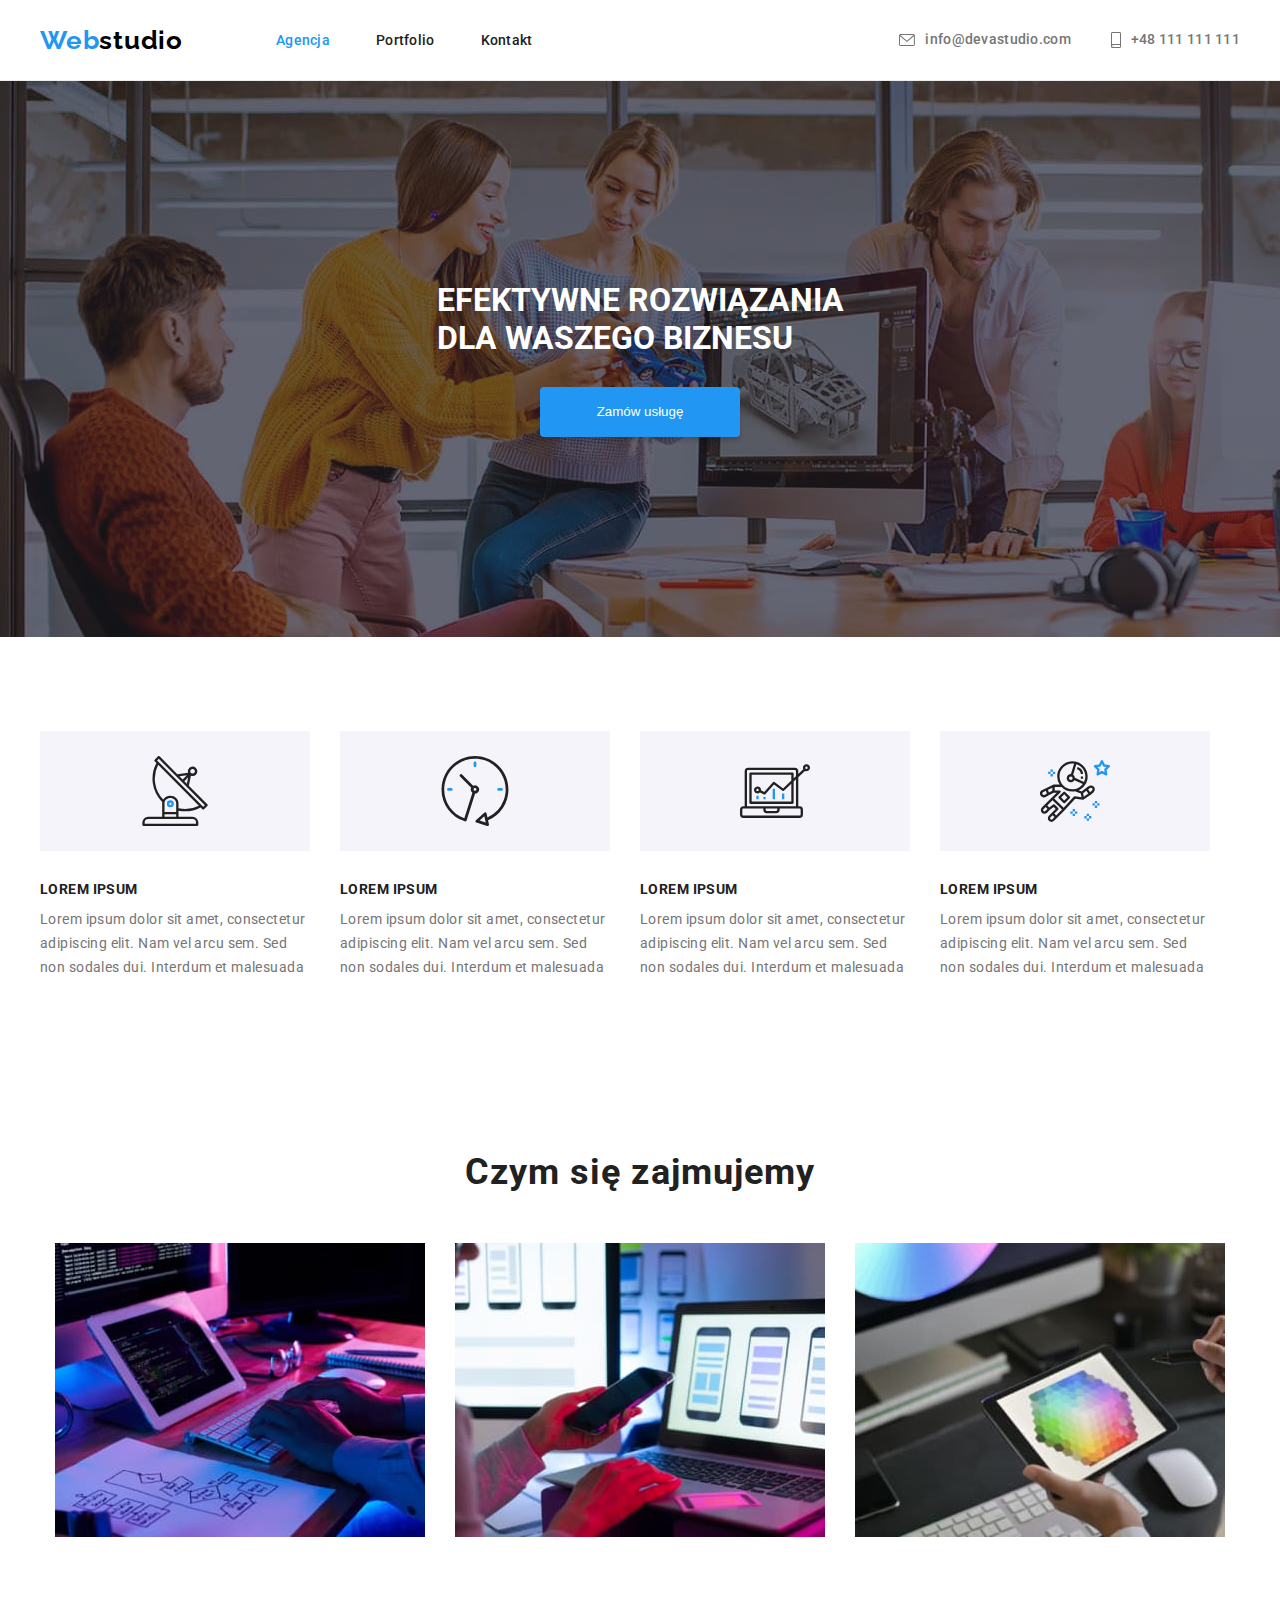
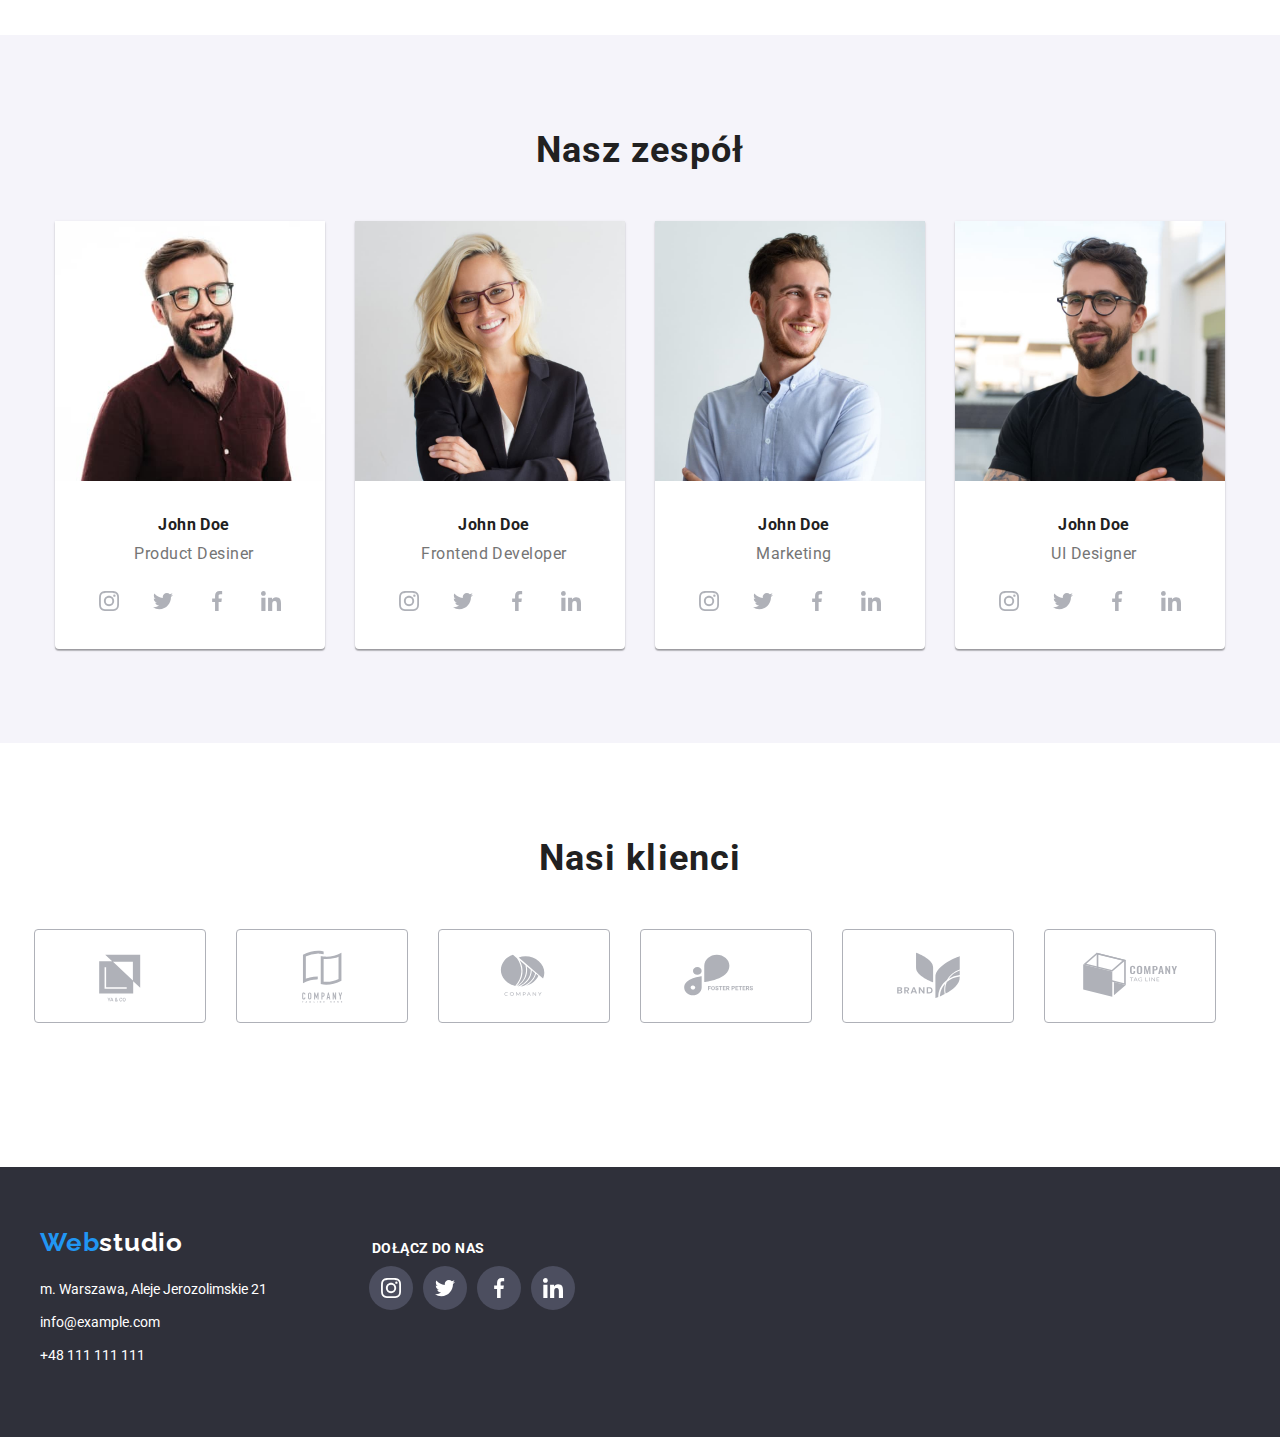
==== commit c1fe1f4c: "changes" ====
--- a/index.html
+++ b/index.html
@@ -16,6 +16,7 @@
       href="https://fonts.googleapis.com/css2?family=Montserrat:wght@400;700&family=Raleway:wght@700&family=Roboto:wght@400;500;700;900&display=swap" 
     />
     <link href="./css/styles.css" rel="stylesheet" />
+    <link rel="stylesheet" href="node_modules/modern-normalize/modern-normalize.css"/> 
   </head>
 
   <body>
@@ -32,7 +33,7 @@
             <li><a class="menu-item-two" href="./index.html">Agencja</a></li>
 
             <li>
-              <a class="menu-item-three" href="./portofolio.html">Portfolio</a>
+              <a class="menu-item-three" href="./portfolio.html">Portfolio</a>
             </li>
 
             <li><a class="menu-item-four" href="/Kontakt">Kontakt</a></li>
@@ -161,7 +162,7 @@
                   />
                   <figcaption>
                     <div class="name">
-                    <b>John Doe</b></div><p><div class="occupation">
+                    <b>John Doe</b></div><div class="occupation"><p>
                     Product Desiner</p>      </div>
                     <ul class="section-social-link">
                       <li
@@ -205,7 +206,7 @@
                   />
                   <figcaption>
                     <div class="name">
-                    <b>John Doe</b></div><p><div class="occupation">
+                    <b>John Doe</b></div><div class="occupation"><p>
                     Frontend Developer</p></div>
                     <ul class="section-social-link">
                       <li>
@@ -245,7 +246,7 @@
                   />
                   <figcaption>
                     <div class="name">
-                    <b>John Doe</b></div><p><div class="occupation">
+                    <b>John Doe</b></div><div class="occupation"><p>
                     Marketing</p></div>
                     <ul class="section-social-link">
                       <li>
@@ -285,7 +286,7 @@
                   />
                   <figcaption>
                     <div class="name">
-                    <b>John Doe</b></div><p><div class="occupation">
+                    <b>John Doe</b></div><div class="occupation"><p>
                     UI Designer</p></div>
                     <ul class="section-social-link">
                       <li>
@@ -333,6 +334,7 @@
 
     <footer >
       <address class="container-footer">
+        <div class="footer-section">
         <div class="footer-address">
           <a class="foot-name" href="./index.html"
             >Web<span class="foot-menu-color">studio</span></a
@@ -368,6 +370,7 @@
     </li>
  </ul>
     </div>
+    </div>
       </address>
     </footer>
   </body>
--- a/css/styles.css
+++ b/css/styles.css
@@ -105,7 +105,7 @@
 
 .contact-icon:hover,
 .contact-icon:focus {
-  fill: var(--item-color)
+  fill: var(--item-color);
 }
 
 .contact-icon {
@@ -126,8 +126,6 @@
   margin-left: 10px;
 }
 
-
-
 .menu-item-six:hover {
   color: var(--item-color);
 }
@@ -157,14 +155,21 @@
 
 .container-footer {
   min-width: 1200px;
-  margin: auto;
   display: flex;
   align-items: flex-start;
   padding-top: 60px;
   padding-bottom: 60px;
-  padding-left: 215px;
+  /* padding-left: 215px; */
   font-style: normal;
   background: var(--third-background);
+}
+
+.footer-section {
+  max-width: 1200px;
+  width: 100%;
+  margin: 0 auto;
+  padding: 0 15px;
+  display: flex;
 }
 
 .fotter-address {
@@ -184,7 +189,7 @@
 .foot-name:hover,
 .foot-name:focus {
   color: rgb(118, 164, 207);
-  transition: all 0,2s;
+  transition: all 2s;
 }
 
 .foot-menu-color {
@@ -212,7 +217,7 @@
   color: rgba(255, 255, 255, 0.6);
 }
 
-.foot-data{
+.foot-data {
   color: white;
 }
 
@@ -230,38 +235,36 @@
   margin-top: 20px;
 }
 .footer-second-section {
-margin: 0 auto;
-  justify-content: column;
-justify-content: flex-start;
-margin-left: 70px;
-}
-
+  margin: 0 auto;
+  flex-direction: column;
+  justify-content: flex-start;
+  margin-left: 70px;
+}
 
 .footer-second-section-title {
   font-family: 'Roboto';
-font-style: normal;
-font-weight: 700;
-font-size: 14px;
-line-height: 16px;
-letter-spacing: 0.03em;
-text-transform: uppercase;
-color: #FFFFFF;
-display: flex;
-justify-content: flex-start;
-margin-left: 35px;
-margin-top: 13px;
-padding-bottom: 10px;
-}
-
+  font-style: normal;
+  font-weight: 700;
+  font-size: 14px;
+  line-height: 16px;
+  letter-spacing: 0.03em;
+  text-transform: uppercase;
+  color: #ffffff;
+  display: flex;
+  justify-content: flex-start;
+  margin-left: 35px;
+  margin-top: 13px;
+  padding-bottom: 10px;
+}
 
 .section-social-link-footer {
   display: flex;
-list-style-type: none;
-align-items: center;
-justify-content: space-around;
-margin-bottom: 30px;
-margin-right: 30px;
-margin-left: 32px;
+  list-style-type: none;
+  align-items: center;
+  justify-content: space-around;
+  margin-bottom: 30px;
+  margin-right: 30px;
+  margin-left: 32px;
 }
 
 .social-icon-footer {
@@ -288,12 +291,12 @@
 
 .social-link-footer,
 .social-link-footer {
-background-color: #4c4e5f;
+  background-color: #4c4e5f;
 }
 
 .social-link-footer:hover,
 .social-link-footer:focus {
-background-color: var(--item-color);
+  background-color: var(--item-color);
 }
 .title-color {
   min-width: 1200px;
@@ -303,9 +306,8 @@
   align-items: center;
   padding-top: 200px;
   padding-bottom: 200px;
-  background-image: linear-gradient(rgba(47, 48, 58, 0.4),rgba(47, 48, 58, 0.4)),
-  url("./../images/index_img/background-title.jpg");
-  
+  background-image: linear-gradient(rgba(47, 48, 58, 0.4), rgba(47, 48, 58, 0.4)),
+    url('./../images/index_img/background-title.jpg');
 }
 
 .main-title {
@@ -313,6 +315,8 @@
   align-items: center;
   flex-direction: column;
   justify-content: center;
+  max-width: 1600px;
+  margin: 0 auto;
 }
 
 .name-color {
@@ -372,10 +376,10 @@
   cursor: pointer;
 }
 
-
 .btn-hover {
   border: none;
-  background: #ffffff;
+  background: #F5F4FA;
+
 }
 
 .btn-hover:hover {
@@ -383,6 +387,7 @@
   box-shadow: 0px 3px 1px rgba(0, 0, 0, 0.1), 0px 1px 2px rgba(0, 0, 0, 0.08),
     0px 2px 2px rgba(0, 0, 0, 0.12);
   border-radius: 4px;
+  color: white;
 }
 
 .page-color {
@@ -408,13 +413,13 @@
   /* padding-bottom: 94px; */
 }
 
-.header-container {
-  /* width: 1200px;
-  margin: auto; */
-  /* padding-top: 94px; */
+/* .header-container {
+  width: 1200px;
+  margin: auto;
+  padding-top: 94px;
   padding-bottom: 25px;
   padding-top: 24px;
-}
+} */
 
 .header-content {
   width: 1200px;
@@ -422,7 +427,6 @@
   display: flex;
   align-items: center;
   justify-content: space-between;
- 
 }
 
 .header-content-list {
@@ -437,7 +441,6 @@
   margin-right: 93px;
   margin-top: 24px;
   margin-bottom: 25px;
-
 }
 
 .menu-item-two {
@@ -514,7 +517,7 @@
 }
 
 .picture-portfolio {
-  width: 1200px;
+  max-width: 1200px;
   margin: auto;
   display: flex;
   flex-wrap: wrap;
@@ -523,11 +526,53 @@
   justify-content: center;
   list-style-type: none;
   padding-bottom: 94px;
-}
-
-.picture-portfolio > li {
+  gap: 30px;
+}
+
+/* .picture-portfolio > li { JAK TO DODAJE TO MAM UKŁAD 2X2
   margin-left: 30px;
   margin-bottom: 30px;
+} */
+
+.picture-portfolio-title {
+  font-family: 'Roboto';
+  font-style: normal;
+  font-weight: 700;
+  font-size: 18px;
+  line-height: 36px;
+  letter-spacing: 0.06em;
+  color: var(--brand-color);
+  padding-top: 20px;
+  padding-bottom: 4px;
+  padding-left: 24px;
+  padding-right: 24px;
+}
+
+.picture-portfolio-description {
+  font-family: 'Roboto';
+  font-style: normal;
+  font-weight: 400;
+  font-size: 16px;
+  line-height: 30px;
+  letter-spacing: 0.03em;
+  color: var(--link-color);
+  padding-right: 24px;
+  padding-left: 24px;
+  padding-bottom: 20px;
+}
+
+.picture-portfolio > li {
+  background: #ffffff;
+  border: 1px solid #eeeeee;
+}
+
+.picture-portfolio-hover:hover,
+.picture-portfolio-hover:focus {
+  background: #ffffff;
+  border: 1px solid #eeeeee;
+  box-shadow: 0px 1px 1px rgba(0, 0, 0, 0.12), 0px 4px 4px rgba(0, 0, 0, 0.06),
+    1px 4px 6px rgba(0, 0, 0, 0.16);
+  cursor: pointer;
 }
 
 .section-lorem-list {
@@ -541,14 +586,13 @@
 .lorem-description-icon {
   width: 270px;
   height: 120px;
-background-color: #F5F4FA;
-display: flex;
-margin: auto;
-align-items: center;
-justify-content: center;
-margin-right: 30px;
-}
-
+  background-color: #f5f4fa;
+  display: flex;
+  margin: auto;
+  align-items: center;
+  justify-content: center;
+  margin-right: 30px;
+}
 
 .lorem-list {
   display: flex;
@@ -556,7 +600,7 @@
   justify-content: center;
 }
 
-li > h3 {
+li > .name-color {
   padding-top: 30px;
   font-family: 'Roboto';
   font-style: normal;
@@ -568,7 +612,7 @@
   margin-bottom: 10px;
 }
 
-li > p {
+li > .name-description {
   font-family: 'Roboto';
   font-style: normal;
   font-weight: 400;
@@ -597,7 +641,7 @@
   flex-direction: row;
   align-items: flex-start;
   margin-inline: 15px;
- 
+
   background: #ffffff;
   box-shadow: 0px 1px 3px rgba(0, 0, 0, 0.12), 0px 1px 1px rgba(0, 0, 0, 0.14),
     0px 2px 1px rgba(0, 0, 0, 0.2);
@@ -608,50 +652,47 @@
 
 .name {
   font-family: 'Roboto';
-font-style: normal;
-font-weight: 500;
-font-size: 16px;
-line-height: 19px;
-text-align: center;
-letter-spacing: 0.03em;
-margin-top: 30px
-}
-
+  font-style: normal;
+  font-weight: 500;
+  font-size: 16px;
+  line-height: 19px;
+  text-align: center;
+  letter-spacing: 0.03em;
+  margin-top: 30px;
+}
 
 .occupation {
   font-family: 'Roboto';
-font-style: normal;
-font-weight: 400;
-font-size: 16px;
-line-height: 19px;
-text-align: center;
-letter-spacing: 0.03em;
-color: #757575;
-margin-top: 10px;
-margin-bottom: 16px;
-}
-
+  font-style: normal;
+  font-weight: 400;
+  font-size: 16px;
+  line-height: 19px;
+  text-align: center;
+  letter-spacing: 0.03em;
+  color: #757575;
+  margin-top: 10px;
+  margin-bottom: 16px;
+}
 
 .section-social-link {
   display: flex;
-list-style-type: none;
-align-items: center;
-justify-content: space-around;
-margin-bottom: 30px;
-margin-right: 30px;
-margin-left: 32px;
+  list-style-type: none;
+  align-items: center;
+  justify-content: space-around;
+  margin-bottom: 30px;
+  margin-right: 30px;
+  margin-left: 32px;
 }
 
 .social-icon {
   width: 20px;
   height: 20px;
-  fill: #AFB1B8;
+  fill: #afb1b8;
 }
 
 .social-icon:hover,
 .social-icon:focus {
   fill: white;
-  transition: all 0,2s;
 }
 
 .social-link {
@@ -667,8 +708,7 @@
 
 .social-link:hover,
 .social-link:focus {
-background-color: var(--item-color);
-transition: all 0,2s;
+  background-color: var(--item-color);
 }
 
 .gap {
@@ -678,18 +718,18 @@
 
 .last-section {
   padding-top: 94px;
-margin-bottom: 50px;
-fill:  #AFB1B8;
+  margin-bottom: 50px;
+  fill: #afb1b8;
 }
 
 .last-section-icon-border {
   display: flex;
   width: 170px;
-height: 92px;
-border: 1px solid #AFB1B8;
-border-radius: 4px;
-margin-right: 30px;
-cursor: pointer;
+  height: 92px;
+  border: 1px solid #afb1b8;
+  border-radius: 4px;
+  margin-right: 30px;
+  cursor: pointer;
 }
 
 .last-section-icon-border:hover,
@@ -697,16 +737,14 @@
   border-color: var(--item-color);
 }
 
-
-.last-section-icon:hover, 
+.last-section-icon:hover,
 .last-section-icon:focus {
-  fill: var(--item-color)
+  fill: var(--item-color);
 }
 
 .last-section-list {
   display: flex;
-list-style-type: none;
-justify-content: center;
-padding-bottom: 94px;
-}
-
+  list-style-type: none;
+  justify-content: center;
+  padding-bottom: 94px;
+}
